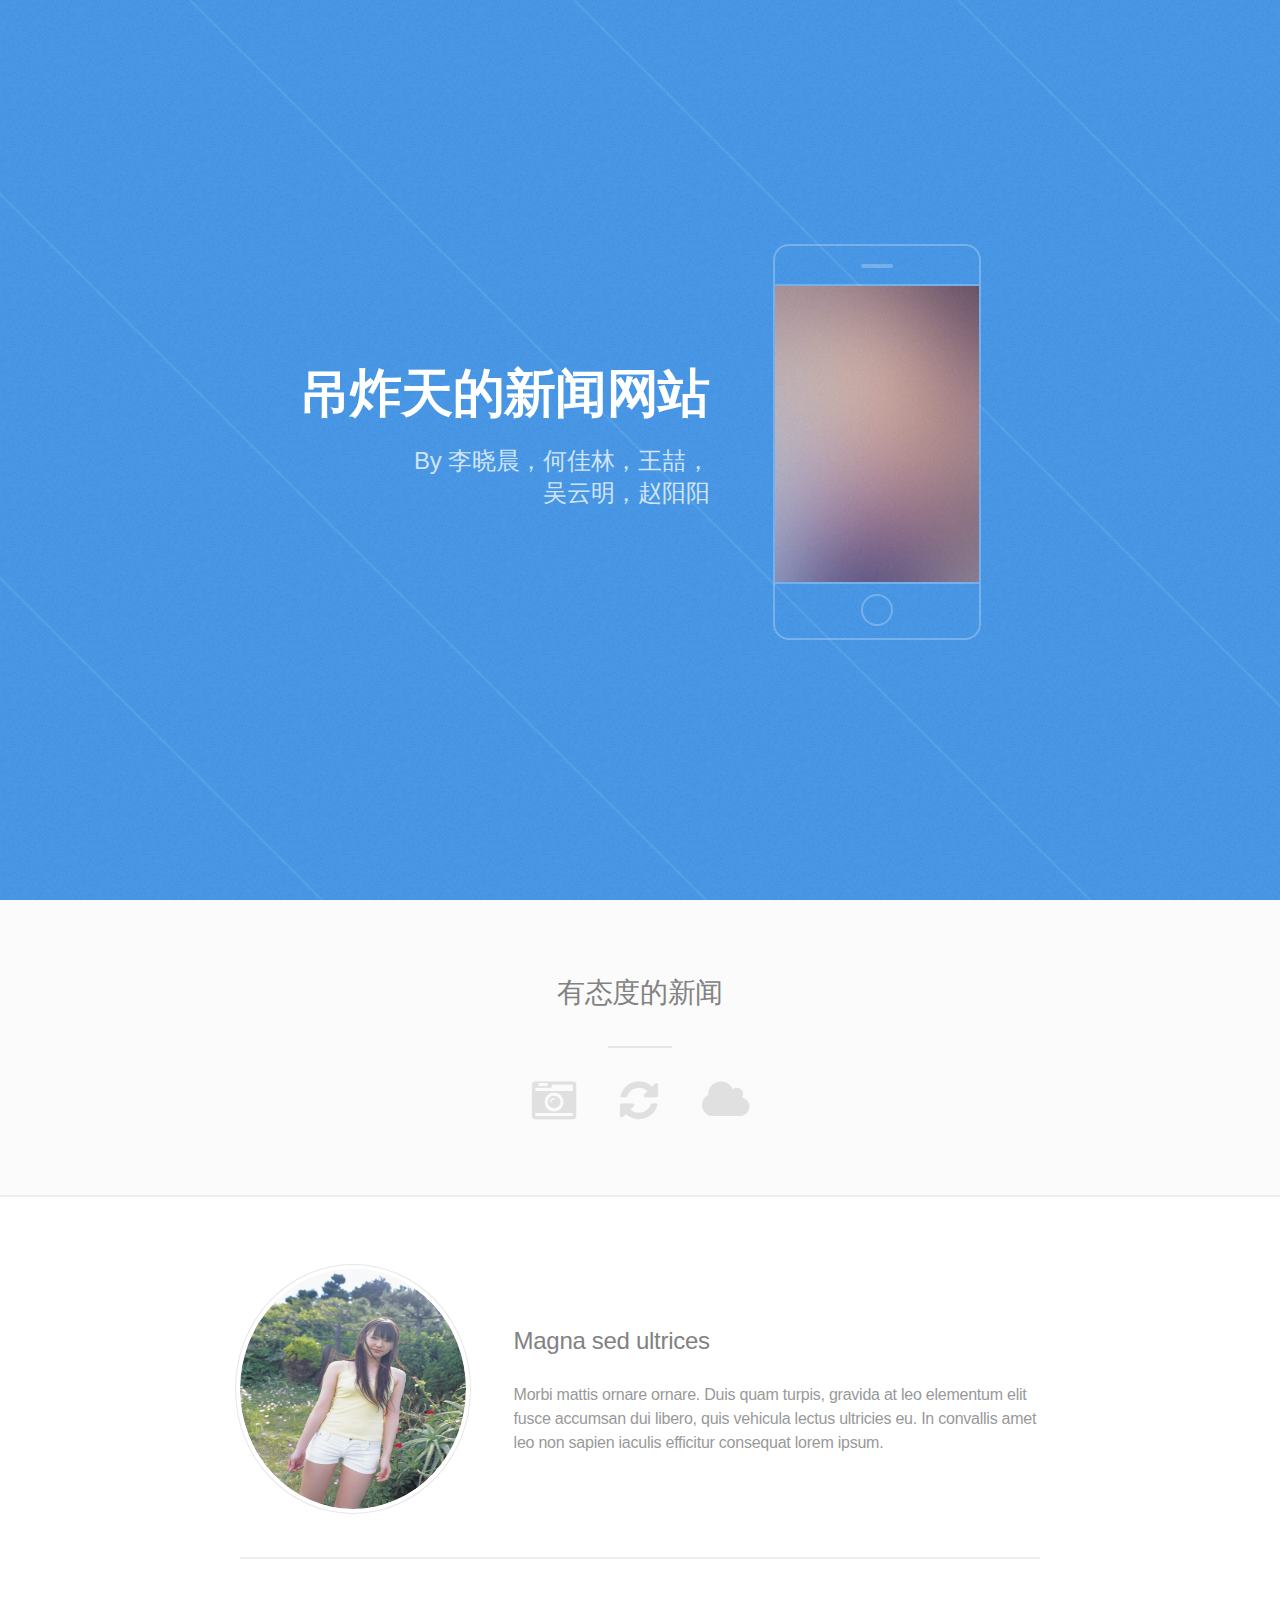
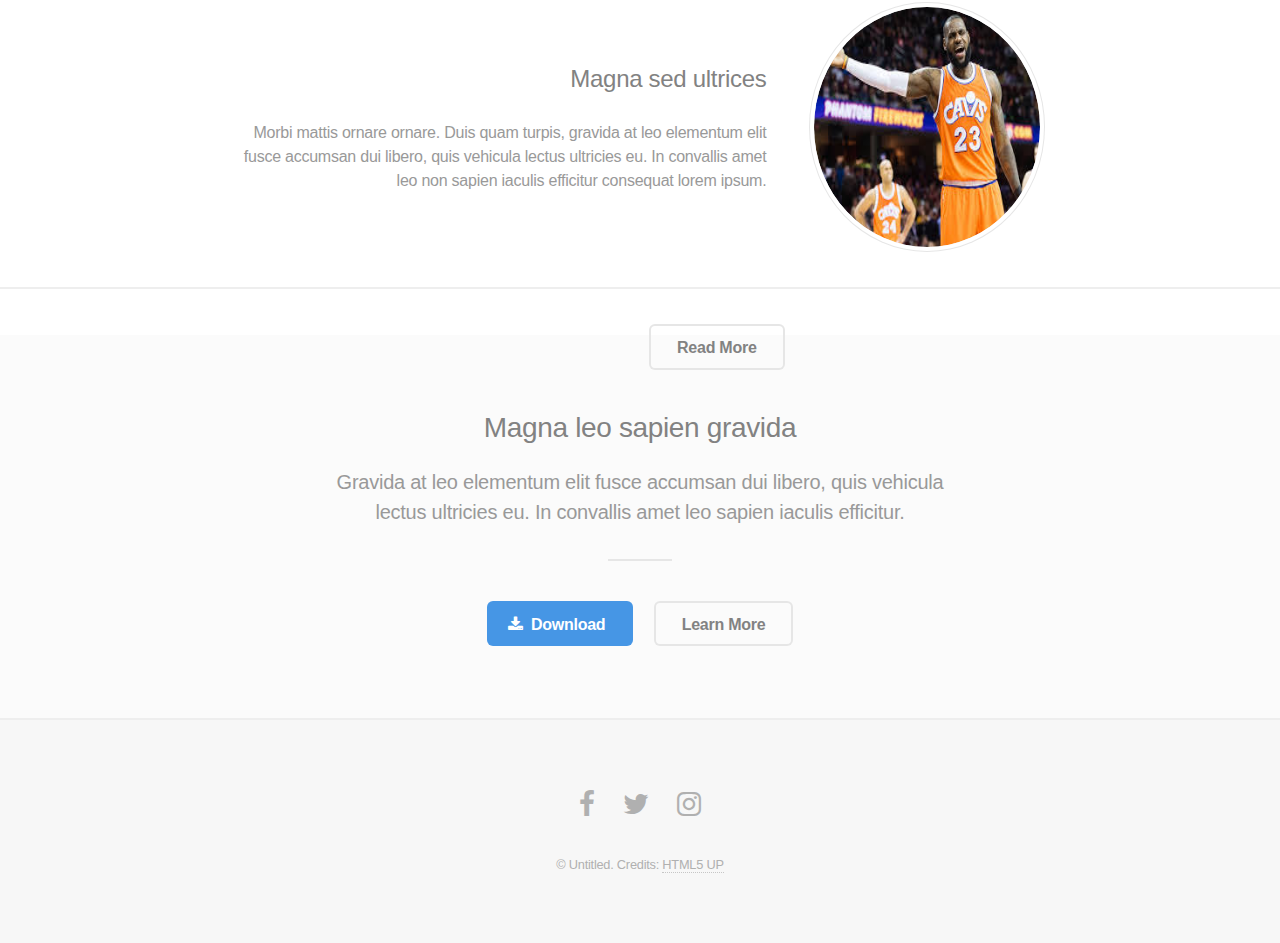
==== view/homePage/index.html @ 8184bf7d "'前端提交第二次'" ====
<!DOCTYPE HTML>
<!--
	Fractal by HTML5 UP
	html5up.net | @ajlkn
	Free for personal and commercial use under the CCA 3.0 license (html5up.net/license)
-->
<html>
	<head>
		<title>Fractal by HTML5 UP</title>
		<meta charset="utf-8" />
		<meta name="viewport" content="width=device-width, initial-scale=1" />
		<!--[if lte IE 8]><script src="assets/js/ie/html5shiv.js"></script><![endif]-->
		<link rel="stylesheet" href="assets/css/main.css" />
		<link rel="stylesheet" href="assets/css/newsMain.css">
		<!--[if lte IE 8]><link rel="stylesheet" href="assets/css/ie8.css" /><![endif]-->
		<!--[if lte IE 9]><link rel="stylesheet" href="assets/css/ie9.css" /><![endif]-->
	</head>
	<body id="top">

		<!-- Header -->
			<header id="header">
				<div class="content">
					<h1><a href="#">吊炸天的新闻网站</a></h1>
					<p>By 李晓晨，何佳林，王喆，<br />
					吴云明，赵阳阳</p>
				</div>
				<div class="image phone"><div class="inner"><img src="images/screen.jpg" alt="" /></div></div>
			</header>

		<!-- One -->
			<section id="one" class="wrapper style2 special">
				<header class="major">
					<h2>有态度的新闻</h2>
				</header>
				<ul class="icons major">
					<li><span class="icon fa-camera-retro"><span class="label">Shoot</span></span></li>
					<li><span class="icon fa-refresh"><span class="label">Process</span></span></li>
					<li><span class="icon fa-cloud"><span class="label">Upload</span></span></li>
				</ul>
			</section>

		<!-- Two -->
			<section id="two" class="wrapper">
				<div class="inner alt" id="news-content">
					<section class="spotlight">
						<div class="image"><img src="images/新垣结衣 (2).jpg" alt="" height="240" width="200"/></div>
						<div class="content">
							<h3><a href="">Magna sed ultrices</a></h3>
							<p>Morbi mattis ornare ornare. Duis quam turpis, gravida at leo elementum elit fusce accumsan dui libero, quis vehicula lectus ultricies eu. In convallis amet leo non sapien iaculis efficitur consequat lorem ipsum.</p>
						</div>
					</section>
					<section class="spotlight">
						<div class="image"><img src="images/pic01.jpg" alt=""  height="240" width="200"/></div>
						<div class="content">
							<h3><a href="">Magna sed ultrices</a></h3>
							<p>Morbi mattis ornare ornare. Duis quam turpis, gravida at leo elementum elit fusce accumsan dui libero, quis vehicula lectus ultricies eu. In convallis amet leo non sapien iaculis efficitur consequat lorem ipsum.</p>
						</div>
					</section>
				</div>

			</section>
			<li><a class="button" id="read-more">Read More</a></li>
		<!-- Three -->
			<section id="three" class="wrapper style2 special">
				<header class="major">
					<h2>Magna leo sapien gravida</h2>
					<p>Gravida at leo elementum elit fusce accumsan dui libero, quis vehicula<br />
					lectus ultricies eu. In convallis amet leo sapien iaculis efficitur.</p>
				</header>
				<ul class="actions">
					<li><a href="#" class="button special icon fa-download">Download</a></li>
					<li><a href="#" class="button">Learn More</a></li>
				</ul>
			</section>


		<!-- Footer -->
			<footer id="footer">
				<ul class="icons">
					<li><a href="#" class="icon fa-facebook"><span class="label">Facebook</span></a></li>
					<li><a href="#" class="icon fa-twitter"><span class="label">Twitter</span></a></li>
					<li><a href="#" class="icon fa-instagram"><span class="label">Instagram</span></a></li>
				</ul>
				<p class="copyright">&copy; Untitled. Credits: <a href="http://html5up.net">HTML5 UP</a></p>
			</footer>

		<!-- Scripts -->
			<script src="assets/js/jquery.min.js"></script>
			<script src="assets/js/jquery.scrolly.min.js"></script>
			<script src="assets/js/skel.min.js"></script>
			<script src="assets/js/util.js"></script>
			<!--[if lte IE 8]><script src="assets/js/ie/respond.min.js"></script><![endif]-->
			<script src="assets/js/main.js"></script>
			<script src="assets/js/newsMain.js"></script>
	</body>
</html>
---- view/homePage/assets/css/main.css ----
@import url(font-awesome.min.css);

/*
	Fractal by HTML5 UP
	html5up.net | @ajlkn
	Free for personal and commercial use under the CCA 3.0 license (html5up.net/license)
*/

/* Reset */

	html, body, div, span, applet, object, iframe, h1, h2, h3, h4, h5, h6, p, blockquote, pre, a, abbr, acronym, address, big, cite, code, del, dfn, em, img, ins, kbd, q, s, samp, small, strike, strong, sub, sup, tt, var, b, u, i, center, dl, dt, dd, ol, ul, li, fieldset, form, label, legend, table, caption, tbody, tfoot, thead, tr, th, td, article, aside, canvas, details, embed, figure, figcaption, footer, header, hgroup, menu, nav, output, ruby, section, summary, time, mark, audio, video {
		margin: 0;
		padding: 0;
		border: 0;
		font-size: 100%;
		font: inherit;
		vertical-align: baseline;
	}

	article, aside, details, figcaption, figure, footer, header, hgroup, menu, nav, section {
		display: block;
	}

	body {
		line-height: 1;
	}

	ol, ul {
		list-style: none;
	}

	blockquote, q {
		quotes: none;
	}

	blockquote:before, blockquote:after, q:before, q:after {
		content: '';
		content: none;
	}

	table {
		border-collapse: collapse;
		border-spacing: 0;
	}

	body {
		-webkit-text-size-adjust: none;
	}

/* Box Model */

	*, *:before, *:after {
		-moz-box-sizing: border-box;
		-webkit-box-sizing: border-box;
		box-sizing: border-box;
	}

/* Grid */

	.row {
		border-bottom: solid 1px transparent;
		-moz-box-sizing: border-box;
		-webkit-box-sizing: border-box;
		box-sizing: border-box;
	}

	.row > * {
		float: left;
		-moz-box-sizing: border-box;
		-webkit-box-sizing: border-box;
		box-sizing: border-box;
	}

	.row:after, .row:before {
		content: '';
		display: block;
		clear: both;
		height: 0;
	}

	.row.uniform > * > :first-child {
		margin-top: 0;
	}

	.row.uniform > * > :last-child {
		margin-bottom: 0;
	}

	.row.\30 \25 > * {
		padding: 0 0 0 0em;
	}

	.row.\30 \25 {
		margin: 0 0 -1px 0em;
	}

	.row.uniform.\30 \25 > * {
		padding: 0em 0 0 0em;
	}

	.row.uniform.\30 \25 {
		margin: 0em 0 -1px 0em;
	}

	.row > * {
		padding: 0 0 0 1.5em;
	}

	.row {
		margin: 0 0 -1px -1.5em;
	}

	.row.uniform > * {
		padding: 1.5em 0 0 1.5em;
	}

	.row.uniform {
		margin: -1.5em 0 -1px -1.5em;
	}

	.row.\32 00\25 > * {
		padding: 0 0 0 3em;
	}

	.row.\32 00\25 {
		margin: 0 0 -1px -3em;
	}

	.row.uniform.\32 00\25 > * {
		padding: 3em 0 0 3em;
	}

	.row.uniform.\32 00\25 {
		margin: -3em 0 -1px -3em;
	}

	.row.\31 50\25 > * {
		padding: 0 0 0 2.25em;
	}

	.row.\31 50\25 {
		margin: 0 0 -1px -2.25em;
	}

	.row.uniform.\31 50\25 > * {
		padding: 2.25em 0 0 2.25em;
	}

	.row.uniform.\31 50\25 {
		margin: -2.25em 0 -1px -2.25em;
	}

	.row.\35 0\25 > * {
		padding: 0 0 0 0.75em;
	}

	.row.\35 0\25 {
		margin: 0 0 -1px -0.75em;
	}

	.row.uniform.\35 0\25 > * {
		padding: 0.75em 0 0 0.75em;
	}

	.row.uniform.\35 0\25 {
		margin: -0.75em 0 -1px -0.75em;
	}

	.row.\32 5\25 > * {
		padding: 0 0 0 0.375em;
	}

	.row.\32 5\25 {
		margin: 0 0 -1px -0.375em;
	}

	.row.uniform.\32 5\25 > * {
		padding: 0.375em 0 0 0.375em;
	}

	.row.uniform.\32 5\25 {
		margin: -0.375em 0 -1px -0.375em;
	}

	.\31 2u, .\31 2u\24 {
		width: 100%;
		clear: none;
		margin-left: 0;
	}

	.\31 1u, .\31 1u\24 {
		width: 91.6666666667%;
		clear: none;
		margin-left: 0;
	}

	.\31 0u, .\31 0u\24 {
		width: 83.3333333333%;
		clear: none;
		margin-left: 0;
	}

	.\39 u, .\39 u\24 {
		width: 75%;
		clear: none;
		margin-left: 0;
	}

	.\38 u, .\38 u\24 {
		width: 66.6666666667%;
		clear: none;
		margin-left: 0;
	}

	.\37 u, .\37 u\24 {
		width: 58.3333333333%;
		clear: none;
		margin-left: 0;
	}

	.\36 u, .\36 u\24 {
		width: 50%;
		clear: none;
		margin-left: 0;
	}

	.\35 u, .\35 u\24 {
		width: 41.6666666667%;
		clear: none;
		margin-left: 0;
	}

	.\34 u, .\34 u\24 {
		width: 33.3333333333%;
		clear: none;
		margin-left: 0;
	}

	.\33 u, .\33 u\24 {
		width: 25%;
		clear: none;
		margin-left: 0;
	}

	.\32 u, .\32 u\24 {
		width: 16.6666666667%;
		clear: none;
		margin-left: 0;
	}

	.\31 u, .\31 u\24 {
		width: 8.3333333333%;
		clear: none;
		margin-left: 0;
	}

	.\31 2u\24 + *,
	.\31 1u\24 + *,
	.\31 0u\24 + *,
	.\39 u\24 + *,
	.\38 u\24 + *,
	.\37 u\24 + *,
	.\36 u\24 + *,
	.\35 u\24 + *,
	.\34 u\24 + *,
	.\33 u\24 + *,
	.\32 u\24 + *,
	.\31 u\24 + * {
		clear: left;
	}

	.\-11u {
		margin-left: 91.66667%;
	}

	.\-10u {
		margin-left: 83.33333%;
	}

	.\-9u {
		margin-left: 75%;
	}

	.\-8u {
		margin-left: 66.66667%;
	}

	.\-7u {
		margin-left: 58.33333%;
	}

	.\-6u {
		margin-left: 50%;
	}

	.\-5u {
		margin-left: 41.66667%;
	}

	.\-4u {
		margin-left: 33.33333%;
	}

	.\-3u {
		margin-left: 25%;
	}

	.\-2u {
		margin-left: 16.66667%;
	}

	.\-1u {
		margin-left: 8.33333%;
	}

	@media screen and (max-width: 1680px) {

		.row > * {
			padding: 0 0 0 1.5em;
		}

		.row {
			margin: 0 0 -1px -1.5em;
		}

		.row.uniform > * {
			padding: 1.5em 0 0 1.5em;
		}

		.row.uniform {
			margin: -1.5em 0 -1px -1.5em;
		}

		.row.\32 00\25 > * {
			padding: 0 0 0 3em;
		}

		.row.\32 00\25 {
			margin: 0 0 -1px -3em;
		}

		.row.uniform.\32 00\25 > * {
			padding: 3em 0 0 3em;
		}

		.row.uniform.\32 00\25 {
			margin: -3em 0 -1px -3em;
		}

		.row.\31 50\25 > * {
			padding: 0 0 0 2.25em;
		}

		.row.\31 50\25 {
			margin: 0 0 -1px -2.25em;
		}

		.row.uniform.\31 50\25 > * {
			padding: 2.25em 0 0 2.25em;
		}

		.row.uniform.\31 50\25 {
			margin: -2.25em 0 -1px -2.25em;
		}

		.row.\35 0\25 > * {
			padding: 0 0 0 0.75em;
		}

		.row.\35 0\25 {
			margin: 0 0 -1px -0.75em;
		}

		.row.uniform.\35 0\25 > * {
			padding: 0.75em 0 0 0.75em;
		}

		.row.uniform.\35 0\25 {
			margin: -0.75em 0 -1px -0.75em;
		}

		.row.\32 5\25 > * {
			padding: 0 0 0 0.375em;
		}

		.row.\32 5\25 {
			margin: 0 0 -1px -0.375em;
		}

		.row.uniform.\32 5\25 > * {
			padding: 0.375em 0 0 0.375em;
		}

		.row.uniform.\32 5\25 {
			margin: -0.375em 0 -1px -0.375em;
		}

		.\31 2u\28xlarge\29, .\31 2u\24\28xlarge\29 {
			width: 100%;
			clear: none;
			margin-left: 0;
		}

		.\31 1u\28xlarge\29, .\31 1u\24\28xlarge\29 {
			width: 91.6666666667%;
			clear: none;
			margin-left: 0;
		}

		.\31 0u\28xlarge\29, .\31 0u\24\28xlarge\29 {
			width: 83.3333333333%;
			clear: none;
			margin-left: 0;
		}

		.\39 u\28xlarge\29, .\39 u\24\28xlarge\29 {
			width: 75%;
			clear: none;
			margin-left: 0;
		}

		.\38 u\28xlarge\29, .\38 u\24\28xlarge\29 {
			width: 66.6666666667%;
			clear: none;
			margin-left: 0;
		}

		.\37 u\28xlarge\29, .\37 u\24\28xlarge\29 {
			width: 58.3333333333%;
			clear: none;
			margin-left: 0;
		}

		.\36 u\28xlarge\29, .\36 u\24\28xlarge\29 {
			width: 50%;
			clear: none;
			margin-left: 0;
		}

		.\35 u\28xlarge\29, .\35 u\24\28xlarge\29 {
			width: 41.6666666667%;
			clear: none;
			margin-left: 0;
		}

		.\34 u\28xlarge\29, .\34 u\24\28xlarge\29 {
			width: 33.3333333333%;
			clear: none;
			margin-left: 0;
		}

		.\33 u\28xlarge\29, .\33 u\24\28xlarge\29 {
			width: 25%;
			clear: none;
			margin-left: 0;
		}

		.\32 u\28xlarge\29, .\32 u\24\28xlarge\29 {
			width: 16.6666666667%;
			clear: none;
			margin-left: 0;
		}

		.\31 u\28xlarge\29, .\31 u\24\28xlarge\29 {
			width: 8.3333333333%;
			clear: none;
			margin-left: 0;
		}

		.\31 2u\24\28xlarge\29 + *,
		.\31 1u\24\28xlarge\29 + *,
		.\31 0u\24\28xlarge\29 + *,
		.\39 u\24\28xlarge\29 + *,
		.\38 u\24\28xlarge\29 + *,
		.\37 u\24\28xlarge\29 + *,
		.\36 u\24\28xlarge\29 + *,
		.\35 u\24\28xlarge\29 + *,
		.\34 u\24\28xlarge\29 + *,
		.\33 u\24\28xlarge\29 + *,
		.\32 u\24\28xlarge\29 + *,
		.\31 u\24\28xlarge\29 + * {
			clear: left;
		}

		.\-11u\28xlarge\29 {
			margin-left: 91.66667%;
		}

		.\-10u\28xlarge\29 {
			margin-left: 83.33333%;
		}

		.\-9u\28xlarge\29 {
			margin-left: 75%;
		}

		.\-8u\28xlarge\29 {
			margin-left: 66.66667%;
		}

		.\-7u\28xlarge\29 {
			margin-left: 58.33333%;
		}

		.\-6u\28xlarge\29 {
			margin-left: 50%;
		}

		.\-5u\28xlarge\29 {
			margin-left: 41.66667%;
		}

		.\-4u\28xlarge\29 {
			margin-left: 33.33333%;
		}

		.\-3u\28xlarge\29 {
			margin-left: 25%;
		}

		.\-2u\28xlarge\29 {
			margin-left: 16.66667%;
		}

		.\-1u\28xlarge\29 {
			margin-left: 8.33333%;
		}

	}

	@media screen and (max-width: 1280px) {

		.row > * {
			padding: 0 0 0 1.5em;
		}

		.row {
			margin: 0 0 -1px -1.5em;
		}

		.row.uniform > * {
			padding: 1.5em 0 0 1.5em;
		}

		.row.uniform {
			margin: -1.5em 0 -1px -1.5em;
		}

		.row.\32 00\25 > * {
			padding: 0 0 0 3em;
		}

		.row.\32 00\25 {
			margin: 0 0 -1px -3em;
		}

		.row.uniform.\32 00\25 > * {
			padding: 3em 0 0 3em;
		}

		.row.uniform.\32 00\25 {
			margin: -3em 0 -1px -3em;
		}

		.row.\31 50\25 > * {
			padding: 0 0 0 2.25em;
		}

		.row.\31 50\25 {
			margin: 0 0 -1px -2.25em;
		}

		.row.uniform.\31 50\25 > * {
			padding: 2.25em 0 0 2.25em;
		}

		.row.uniform.\31 50\25 {
			margin: -2.25em 0 -1px -2.25em;
		}

		.row.\35 0\25 > * {
			padding: 0 0 0 0.75em;
		}

		.row.\35 0\25 {
			margin: 0 0 -1px -0.75em;
		}

		.row.uniform.\35 0\25 > * {
			padding: 0.75em 0 0 0.75em;
		}

		.row.uniform.\35 0\25 {
			margin: -0.75em 0 -1px -0.75em;
		}

		.row.\32 5\25 > * {
			padding: 0 0 0 0.375em;
		}

		.row.\32 5\25 {
			margin: 0 0 -1px -0.375em;
		}

		.row.uniform.\32 5\25 > * {
			padding: 0.375em 0 0 0.375em;
		}

		.row.uniform.\32 5\25 {
			margin: -0.375em 0 -1px -0.375em;
		}

		.\31 2u\28large\29, .\31 2u\24\28large\29 {
			width: 100%;
			clear: none;
			margin-left: 0;
		}

		.\31 1u\28large\29, .\31 1u\24\28large\29 {
			width: 91.6666666667%;
			clear: none;
			margin-left: 0;
		}

		.\31 0u\28large\29, .\31 0u\24\28large\29 {
			width: 83.3333333333%;
			clear: none;
			margin-left: 0;
		}

		.\39 u\28large\29, .\39 u\24\28large\29 {
			width: 75%;
			clear: none;
			margin-left: 0;
		}

		.\38 u\28large\29, .\38 u\24\28large\29 {
			width: 66.6666666667%;
			clear: none;
			margin-left: 0;
		}

		.\37 u\28large\29, .\37 u\24\28large\29 {
			width: 58.3333333333%;
			clear: none;
			margin-left: 0;
		}

		.\36 u\28large\29, .\36 u\24\28large\29 {
			width: 50%;
			clear: none;
			margin-left: 0;
		}

		.\35 u\28large\29, .\35 u\24\28large\29 {
			width: 41.6666666667%;
			clear: none;
			margin-left: 0;
		}

		.\34 u\28large\29, .\34 u\24\28large\29 {
			width: 33.3333333333%;
			clear: none;
			margin-left: 0;
		}

		.\33 u\28large\29, .\33 u\24\28large\29 {
			width: 25%;
			clear: none;
			margin-left: 0;
		}

		.\32 u\28large\29, .\32 u\24\28large\29 {
			width: 16.6666666667%;
			clear: none;
			margin-left: 0;
		}

		.\31 u\28large\29, .\31 u\24\28large\29 {
			width: 8.3333333333%;
			clear: none;
			margin-left: 0;
		}

		.\31 2u\24\28large\29 + *,
		.\31 1u\24\28large\29 + *,
		.\31 0u\24\28large\29 + *,
		.\39 u\24\28large\29 + *,
		.\38 u\24\28large\29 + *,
		.\37 u\24\28large\29 + *,
		.\36 u\24\28large\29 + *,
		.\35 u\24\28large\29 + *,
		.\34 u\24\28large\29 + *,
		.\33 u\24\28large\29 + *,
		.\32 u\24\28large\29 + *,
		.\31 u\24\28large\29 + * {
			clear: left;
		}

		.\-11u\28large\29 {
			margin-left: 91.66667%;
		}

		.\-10u\28large\29 {
			margin-left: 83.33333%;
		}

		.\-9u\28large\29 {
			margin-left: 75%;
		}

		.\-8u\28large\29 {
			margin-left: 66.66667%;
		}

		.\-7u\28large\29 {
			margin-left: 58.33333%;
		}

		.\-6u\28large\29 {
			margin-left: 50%;
		}

		.\-5u\28large\29 {
			margin-left: 41.66667%;
		}

		.\-4u\28large\29 {
			margin-left: 33.33333%;
		}

		.\-3u\28large\29 {
			margin-left: 25%;
		}

		.\-2u\28large\29 {
			margin-left: 16.66667%;
		}

		.\-1u\28large\29 {
			margin-left: 8.33333%;
		}

	}

	@media screen and (max-width: 980px) {

		.row > * {
			padding: 0 0 0 1.5em;
		}

		.row {
			margin: 0 0 -1px -1.5em;
		}

		.row.uniform > * {
			padding: 1.5em 0 0 1.5em;
		}

		.row.uniform {
			margin: -1.5em 0 -1px -1.5em;
		}

		.row.\32 00\25 > * {
			padding: 0 0 0 3em;
		}

		.row.\32 00\25 {
			margin: 0 0 -1px -3em;
		}

		.row.uniform.\32 00\25 > * {
			padding: 3em 0 0 3em;
		}

		.row.uniform.\32 00\25 {
			margin: -3em 0 -1px -3em;
		}

		.row.\31 50\25 > * {
			padding: 0 0 0 2.25em;
		}

		.row.\31 50\25 {
			margin: 0 0 -1px -2.25em;
		}

		.row.uniform.\31 50\25 > * {
			padding: 2.25em 0 0 2.25em;
		}

		.row.uniform.\31 50\25 {
			margin: -2.25em 0 -1px -2.25em;
		}

		.row.\35 0\25 > * {
			padding: 0 0 0 0.75em;
		}

		.row.\35 0\25 {
			margin: 0 0 -1px -0.75em;
		}

		.row.uniform.\35 0\25 > * {
			padding: 0.75em 0 0 0.75em;
		}

		.row.uniform.\35 0\25 {
			margin: -0.75em 0 -1px -0.75em;
		}

		.row.\32 5\25 > * {
			padding: 0 0 0 0.375em;
		}

		.row.\32 5\25 {
			margin: 0 0 -1px -0.375em;
		}

		.row.uniform.\32 5\25 > * {
			padding: 0.375em 0 0 0.375em;
		}

		.row.uniform.\32 5\25 {
			margin: -0.375em 0 -1px -0.375em;
		}

		.\31 2u\28medium\29, .\31 2u\24\28medium\29 {
			width: 100%;
			clear: none;
			margin-left: 0;
		}

		.\31 1u\28medium\29, .\31 1u\24\28medium\29 {
			width: 91.6666666667%;
			clear: none;
			margin-left: 0;
		}

		.\31 0u\28medium\29, .\31 0u\24\28medium\29 {
			width: 83.3333333333%;
			clear: none;
			margin-left: 0;
		}

		.\39 u\28medium\29, .\39 u\24\28medium\29 {
			width: 75%;
			clear: none;
			margin-left: 0;
		}

		.\38 u\28medium\29, .\38 u\24\28medium\29 {
			width: 66.6666666667%;
			clear: none;
			margin-left: 0;
		}

		.\37 u\28medium\29, .\37 u\24\28medium\29 {
			width: 58.3333333333%;
			clear: none;
			margin-left: 0;
		}

		.\36 u\28medium\29, .\36 u\24\28medium\29 {
			width: 50%;
			clear: none;
			margin-left: 0;
		}

		.\35 u\28medium\29, .\35 u\24\28medium\29 {
			width: 41.6666666667%;
			clear: none;
			margin-left: 0;
		}

		.\34 u\28medium\29, .\34 u\24\28medium\29 {
			width: 33.3333333333%;
			clear: none;
			margin-left: 0;
		}

		.\33 u\28medium\29, .\33 u\24\28medium\29 {
			width: 25%;
			clear: none;
			margin-left: 0;
		}

		.\32 u\28medium\29, .\32 u\24\28medium\29 {
			width: 16.6666666667%;
			clear: none;
			margin-left: 0;
		}

		.\31 u\28medium\29, .\31 u\24\28medium\29 {
			width: 8.3333333333%;
			clear: none;
			margin-left: 0;
		}

		.\31 2u\24\28medium\29 + *,
		.\31 1u\24\28medium\29 + *,
		.\31 0u\24\28medium\29 + *,
		.\39 u\24\28medium\29 + *,
		.\38 u\24\28medium\29 + *,
		.\37 u\24\28medium\29 + *,
		.\36 u\24\28medium\29 + *,
		.\35 u\24\28medium\29 + *,
		.\34 u\24\28medium\29 + *,
		.\33 u\24\28medium\29 + *,
		.\32 u\24\28medium\29 + *,
		.\31 u\24\28medium\29 + * {
			clear: left;
		}

		.\-11u\28medium\29 {
			margin-left: 91.66667%;
		}

		.\-10u\28medium\29 {
			margin-left: 83.33333%;
		}

		.\-9u\28medium\29 {
			margin-left: 75%;
		}

		.\-8u\28medium\29 {
			margin-left: 66.66667%;
		}

		.\-7u\28medium\29 {
			margin-left: 58.33333%;
		}

		.\-6u\28medium\29 {
			margin-left: 50%;
		}

		.\-5u\28medium\29 {
			margin-left: 41.66667%;
		}

		.\-4u\28medium\29 {
			margin-left: 33.33333%;
		}

		.\-3u\28medium\29 {
			margin-left: 25%;
		}

		.\-2u\28medium\29 {
			margin-left: 16.66667%;
		}

		.\-1u\28medium\29 {
			margin-left: 8.33333%;
		}

	}

	@media screen and (max-width: 736px) {

		.row > * {
			padding: 0 0 0 1.5em;
		}

		.row {
			margin: 0 0 -1px -1.5em;
		}

		.row.uniform > * {
			padding: 1.5em 0 0 1.5em;
		}

		.row.uniform {
			margin: -1.5em 0 -1px -1.5em;
		}

		.row.\32 00\25 > * {
			padding: 0 0 0 3em;
		}

		.row.\32 00\25 {
			margin: 0 0 -1px -3em;
		}

		.row.uniform.\32 00\25 > * {
			padding: 3em 0 0 3em;
		}

		.row.uniform.\32 00\25 {
			margin: -3em 0 -1px -3em;
		}

		.row.\31 50\25 > * {
			padding: 0 0 0 2.25em;
		}

		.row.\31 50\25 {
			margin: 0 0 -1px -2.25em;
		}

		.row.uniform.\31 50\25 > * {
			padding: 2.25em 0 0 2.25em;
		}

		.row.uniform.\31 50\25 {
			margin: -2.25em 0 -1px -2.25em;
		}

		.row.\35 0\25 > * {
			padding: 0 0 0 0.75em;
		}

		.row.\35 0\25 {
			margin: 0 0 -1px -0.75em;
		}

		.row.uniform.\35 0\25 > * {
			padding: 0.75em 0 0 0.75em;
		}

		.row.uniform.\35 0\25 {
			margin: -0.75em 0 -1px -0.75em;
		}

		.row.\32 5\25 > * {
			padding: 0 0 0 0.375em;
		}

		.row.\32 5\25 {
			margin: 0 0 -1px -0.375em;
		}

		.row.uniform.\32 5\25 > * {
			padding: 0.375em 0 0 0.375em;
		}

		.row.uniform.\32 5\25 {
			margin: -0.375em 0 -1px -0.375em;
		}

		.\31 2u\28small\29, .\31 2u\24\28small\29 {
			width: 100%;
			clear: none;
			margin-left: 0;
		}

		.\31 1u\28small\29, .\31 1u\24\28small\29 {
			width: 91.6666666667%;
			clear: none;
			margin-left: 0;
		}

		.\31 0u\28small\29, .\31 0u\24\28small\29 {
			width: 83.3333333333%;
			clear: none;
			margin-left: 0;
		}

		.\39 u\28small\29, .\39 u\24\28small\29 {
			width: 75%;
			clear: none;
			margin-left: 0;
		}

		.\38 u\28small\29, .\38 u\24\28small\29 {
			width: 66.6666666667%;
			clear: none;
			margin-left: 0;
		}

		.\37 u\28small\29, .\37 u\24\28small\29 {
			width: 58.3333333333%;
			clear: none;
			margin-left: 0;
		}

		.\36 u\28small\29, .\36 u\24\28small\29 {
			width: 50%;
			clear: none;
			margin-left: 0;
		}

		.\35 u\28small\29, .\35 u\24\28small\29 {
			width: 41.6666666667%;
			clear: none;
			margin-left: 0;
		}

		.\34 u\28small\29, .\34 u\24\28small\29 {
			width: 33.3333333333%;
			clear: none;
			margin-left: 0;
		}

		.\33 u\28small\29, .\33 u\24\28small\29 {
			width: 25%;
			clear: none;
			margin-left: 0;
		}

		.\32 u\28small\29, .\32 u\24\28small\29 {
			width: 16.6666666667%;
			clear: none;
			margin-left: 0;
		}

		.\31 u\28small\29, .\31 u\24\28small\29 {
			width: 8.3333333333%;
			clear: none;
			margin-left: 0;
		}

		.\31 2u\24\28small\29 + *,
		.\31 1u\24\28small\29 + *,
		.\31 0u\24\28small\29 + *,
		.\39 u\24\28small\29 + *,
		.\38 u\24\28small\29 + *,
		.\37 u\24\28small\29 + *,
		.\36 u\24\28small\29 + *,
		.\35 u\24\28small\29 + *,
		.\34 u\24\28small\29 + *,
		.\33 u\24\28small\29 + *,
		.\32 u\24\28small\29 + *,
		.\31 u\24\28small\29 + * {
			clear: left;
		}

		.\-11u\28small\29 {
			margin-left: 91.66667%;
		}

		.\-10u\28small\29 {
			margin-left: 83.33333%;
		}

		.\-9u\28small\29 {
			margin-left: 75%;
		}

		.\-8u\28small\29 {
			margin-left: 66.66667%;
		}

		.\-7u\28small\29 {
			margin-left: 58.33333%;
		}

		.\-6u\28small\29 {
			margin-left: 50%;
		}

		.\-5u\28small\29 {
			margin-left: 41.66667%;
		}

		.\-4u\28small\29 {
			margin-left: 33.33333%;
		}

		.\-3u\28small\29 {
			margin-left: 25%;
		}

		.\-2u\28small\29 {
			margin-left: 16.66667%;
		}

		.\-1u\28small\29 {
			margin-left: 8.33333%;
		}

	}

	@media screen and (max-width: 480px) {

		.row > * {
			padding: 0 0 0 1.5em;
		}

		.row {
			margin: 0 0 -1px -1.5em;
		}

		.row.uniform > * {
			padding: 1.5em 0 0 1.5em;
		}

		.row.uniform {
			margin: -1.5em 0 -1px -1.5em;
		}

		.row.\32 00\25 > * {
			padding: 0 0 0 3em;
		}

		.row.\32 00\25 {
			margin: 0 0 -1px -3em;
		}

		.row.uniform.\32 00\25 > * {
			padding: 3em 0 0 3em;
		}

		.row.uniform.\32 00\25 {
			margin: -3em 0 -1px -3em;
		}

		.row.\31 50\25 > * {
			padding: 0 0 0 2.25em;
		}

		.row.\31 50\25 {
			margin: 0 0 -1px -2.25em;
		}

		.row.uniform.\31 50\25 > * {
			padding: 2.25em 0 0 2.25em;
		}

		.row.uniform.\31 50\25 {
			margin: -2.25em 0 -1px -2.25em;
		}

		.row.\35 0\25 > * {
			padding: 0 0 0 0.75em;
		}

		.row.\35 0\25 {
			margin: 0 0 -1px -0.75em;
		}

		.row.uniform.\35 0\25 > * {
			padding: 0.75em 0 0 0.75em;
		}

		.row.uniform.\35 0\25 {
			margin: -0.75em 0 -1px -0.75em;
		}

		.row.\32 5\25 > * {
			padding: 0 0 0 0.375em;
		}

		.row.\32 5\25 {
			margin: 0 0 -1px -0.375em;
		}

		.row.uniform.\32 5\25 > * {
			padding: 0.375em 0 0 0.375em;
		}

		.row.uniform.\32 5\25 {
			margin: -0.375em 0 -1px -0.375em;
		}

		.\31 2u\28xsmall\29, .\31 2u\24\28xsmall\29 {
			width: 100%;
			clear: none;
			margin-left: 0;
		}

		.\31 1u\28xsmall\29, .\31 1u\24\28xsmall\29 {
			width: 91.6666666667%;
			clear: none;
			margin-left: 0;
		}

		.\31 0u\28xsmall\29, .\31 0u\24\28xsmall\29 {
			width: 83.3333333333%;
			clear: none;
			margin-left: 0;
		}

		.\39 u\28xsmall\29, .\39 u\24\28xsmall\29 {
			width: 75%;
			clear: none;
			margin-left: 0;
		}

		.\38 u\28xsmall\29, .\38 u\24\28xsmall\29 {
			width: 66.6666666667%;
			clear: none;
			margin-left: 0;
		}

		.\37 u\28xsmall\29, .\37 u\24\28xsmall\29 {
			width: 58.3333333333%;
			clear: none;
			margin-left: 0;
		}

		.\36 u\28xsmall\29, .\36 u\24\28xsmall\29 {
			width: 50%;
			clear: none;
			margin-left: 0;
		}

		.\35 u\28xsmall\29, .\35 u\24\28xsmall\29 {
			width: 41.6666666667%;
			clear: none;
			margin-left: 0;
		}

		.\34 u\28xsmall\29, .\34 u\24\28xsmall\29 {
			width: 33.3333333333%;
			clear: none;
			margin-left: 0;
		}

		.\33 u\28xsmall\29, .\33 u\24\28xsmall\29 {
			width: 25%;
			clear: none;
			margin-left: 0;
		}

		.\32 u\28xsmall\29, .\32 u\24\28xsmall\29 {
			width: 16.6666666667%;
			clear: none;
			margin-left: 0;
		}

		.\31 u\28xsmall\29, .\31 u\24\28xsmall\29 {
			width: 8.3333333333%;
			clear: none;
			margin-left: 0;
		}

		.\31 2u\24\28xsmall\29 + *,
		.\31 1u\24\28xsmall\29 + *,
		.\31 0u\24\28xsmall\29 + *,
		.\39 u\24\28xsmall\29 + *,
		.\38 u\24\28xsmall\29 + *,
		.\37 u\24\28xsmall\29 + *,
		.\36 u\24\28xsmall\29 + *,
		.\35 u\24\28xsmall\29 + *,
		.\34 u\24\28xsmall\29 + *,
		.\33 u\24\28xsmall\29 + *,
		.\32 u\24\28xsmall\29 + *,
		.\31 u\24\28xsmall\29 + * {
			clear: left;
		}

		.\-11u\28xsmall\29 {
			margin-left: 91.66667%;
		}

		.\-10u\28xsmall\29 {
			margin-left: 83.33333%;
		}

		.\-9u\28xsmall\29 {
			margin-left: 75%;
		}

		.\-8u\28xsmall\29 {
			margin-left: 66.66667%;
		}

		.\-7u\28xsmall\29 {
			margin-left: 58.33333%;
		}

		.\-6u\28xsmall\29 {
			margin-left: 50%;
		}

		.\-5u\28xsmall\29 {
			margin-left: 41.66667%;
		}

		.\-4u\28xsmall\29 {
			margin-left: 33.33333%;
		}

		.\-3u\28xsmall\29 {
			margin-left: 25%;
		}

		.\-2u\28xsmall\29 {
			margin-left: 16.66667%;
		}

		.\-1u\28xsmall\29 {
			margin-left: 8.33333%;
		}

	}

	@media screen and (max-width: 360px) {

		.row > * {
			padding: 0 0 0 1.5em;
		}

		.row {
			margin: 0 0 -1px -1.5em;
		}

		.row.uniform > * {
			padding: 1.5em 0 0 1.5em;
		}

		.row.uniform {
			margin: -1.5em 0 -1px -1.5em;
		}

		.row.\32 00\25 > * {
			padding: 0 0 0 3em;
		}

		.row.\32 00\25 {
			margin: 0 0 -1px -3em;
		}

		.row.uniform.\32 00\25 > * {
			padding: 3em 0 0 3em;
		}

		.row.uniform.\32 00\25 {
			margin: -3em 0 -1px -3em;
		}

		.row.\31 50\25 > * {
			padding: 0 0 0 2.25em;
		}

		.row.\31 50\25 {
			margin: 0 0 -1px -2.25em;
		}

		.row.uniform.\31 50\25 > * {
			padding: 2.25em 0 0 2.25em;
		}

		.row.uniform.\31 50\25 {
			margin: -2.25em 0 -1px -2.25em;
		}

		.row.\35 0\25 > * {
			padding: 0 0 0 0.75em;
		}

		.row.\35 0\25 {
			margin: 0 0 -1px -0.75em;
		}

		.row.uniform.\35 0\25 > * {
			padding: 0.75em 0 0 0.75em;
		}

		.row.uniform.\35 0\25 {
			margin: -0.75em 0 -1px -0.75em;
		}

		.row.\32 5\25 > * {
			padding: 0 0 0 0.375em;
		}

		.row.\32 5\25 {
			margin: 0 0 -1px -0.375em;
		}

		.row.uniform.\32 5\25 > * {
			padding: 0.375em 0 0 0.375em;
		}

		.row.uniform.\32 5\25 {
			margin: -0.375em 0 -1px -0.375em;
		}

		.\31 2u\28xxsmall\29, .\31 2u\24\28xxsmall\29 {
			width: 100%;
			clear: none;
			margin-left: 0;
		}

		.\31 1u\28xxsmall\29, .\31 1u\24\28xxsmall\29 {
			width: 91.6666666667%;
			clear: none;
			margin-left: 0;
		}

		.\31 0u\28xxsmall\29, .\31 0u\24\28xxsmall\29 {
			width: 83.3333333333%;
			clear: none;
			margin-left: 0;
		}

		.\39 u\28xxsmall\29, .\39 u\24\28xxsmall\29 {
			width: 75%;
			clear: none;
			margin-left: 0;
		}

		.\38 u\28xxsmall\29, .\38 u\24\28xxsmall\29 {
			width: 66.6666666667%;
			clear: none;
			margin-left: 0;
		}

		.\37 u\28xxsmall\29, .\37 u\24\28xxsmall\29 {
			width: 58.3333333333%;
			clear: none;
			margin-left: 0;
		}

		.\36 u\28xxsmall\29, .\36 u\24\28xxsmall\29 {
			width: 50%;
			clear: none;
			margin-left: 0;
		}

		.\35 u\28xxsmall\29, .\35 u\24\28xxsmall\29 {
			width: 41.6666666667%;
			clear: none;
			margin-left: 0;
		}

		.\34 u\28xxsmall\29, .\34 u\24\28xxsmall\29 {
			width: 33.3333333333%;
			clear: none;
			margin-left: 0;
		}

		.\33 u\28xxsmall\29, .\33 u\24\28xxsmall\29 {
			width: 25%;
			clear: none;
			margin-left: 0;
		}

		.\32 u\28xxsmall\29, .\32 u\24\28xxsmall\29 {
			width: 16.6666666667%;
			clear: none;
			margin-left: 0;
		}

		.\31 u\28xxsmall\29, .\31 u\24\28xxsmall\29 {
			width: 8.3333333333%;
			clear: none;
			margin-left: 0;
		}

		.\31 2u\24\28xxsmall\29 + *,
		.\31 1u\24\28xxsmall\29 + *,
		.\31 0u\24\28xxsmall\29 + *,
		.\39 u\24\28xxsmall\29 + *,
		.\38 u\24\28xxsmall\29 + *,
		.\37 u\24\28xxsmall\29 + *,
		.\36 u\24\28xxsmall\29 + *,
		.\35 u\24\28xxsmall\29 + *,
		.\34 u\24\28xxsmall\29 + *,
		.\33 u\24\28xxsmall\29 + *,
		.\32 u\24\28xxsmall\29 + *,
		.\31 u\24\28xxsmall\29 + * {
			clear: left;
		}

		.\-11u\28xxsmall\29 {
			margin-left: 91.66667%;
		}

		.\-10u\28xxsmall\29 {
			margin-left: 83.33333%;
		}

		.\-9u\28xxsmall\29 {
			margin-left: 75%;
		}

		.\-8u\28xxsmall\29 {
			margin-left: 66.66667%;
		}

		.\-7u\28xxsmall\29 {
			margin-left: 58.33333%;
		}

		.\-6u\28xxsmall\29 {
			margin-left: 50%;
		}

		.\-5u\28xxsmall\29 {
			margin-left: 41.66667%;
		}

		.\-4u\28xxsmall\29 {
			margin-left: 33.33333%;
		}

		.\-3u\28xxsmall\29 {
			margin-left: 25%;
		}

		.\-2u\28xxsmall\29 {
			margin-left: 16.66667%;
		}

		.\-1u\28xxsmall\29 {
			margin-left: 8.33333%;
		}

	}

/* Basic */

	@-ms-viewport {
		width: device-width;
	}

	body {
		-ms-overflow-style: scrollbar;
	}

	@media screen and (max-width: 360px) {

		html, body {
			min-width: 320px;
		}

	}

	body {
		background: #ffffff;
	}

		body.is-loading *, body.is-loading *:before, body.is-loading *:after {
			-moz-animation: none !important;
			-webkit-animation: none !important;
			-ms-animation: none !important;
			animation: none !important;
			-moz-transition: none !important;
			-webkit-transition: none !important;
			-ms-transition: none !important;
			transition: none !important;
		}

/* Type */

	body {
		color: #999999;
	}

	html, input, select, textarea {
		font-size: 16pt;
	}

		@media screen and (max-width: 1680px) {

			html, input, select, textarea {
				font-size: 13pt;
			}

		}

		@media screen and (max-width: 1280px) {

			html, input, select, textarea {
				font-size: 12pt;
			}

		}

		@media screen and (max-width: 360px) {

			html, input, select, textarea {
				font-size: 11pt;
			}

		}

	body, input, select, textarea {
		font-family: Arial, Helvetica, sans-serif;
		font-weight: normal;
		line-height: 1.5em;
		letter-spacing: -0.015em;
	}

	a {
		-moz-transition: color 0.2s ease-in-out, border-bottom-color 0.2s ease-in-out;
		-webkit-transition: color 0.2s ease-in-out, border-bottom-color 0.2s ease-in-out;
		-ms-transition: color 0.2s ease-in-out, border-bottom-color 0.2s ease-in-out;
		transition: color 0.2s ease-in-out, border-bottom-color 0.2s ease-in-out;
		text-decoration: none;
		border-bottom: dotted 1px;
	}

		a:hover {
			border-bottom-color: transparent !important;
		}

	strong, b {
		font-weight: bold;
	}

	em, i {
		font-style: italic;
	}

	p {
		margin: 0 0 2em 0;
	}

	h1, h2, h3, h4, h5, h6 {
		font-weight: normal;
		line-height: 1em;
		margin: 0 0 1em 0;
		letter-spacing: -0.0125em;
	}

		h1 a, h2 a, h3 a, h4 a, h5 a, h6 a {
			color: inherit;
			text-decoration: none;
			border-bottom: none;
		}

		@media screen and (max-width: 980px) {

			h1 br, h2 br, h3 br, h4 br, h5 br, h6 br {
				display: none;
			}

		}

	h2 {
		font-size: 1.75em;
		line-height: 1.5em;
	}

	h3 {
		font-size: 1.5em;
		line-height: 1.5em;
	}

	h4 {
		font-size: 1.1em;
		line-height: 1.5em;
	}

	h5 {
		font-size: 0.9em;
		line-height: 1.5em;
	}

	h6 {
		font-size: 0.7em;
		line-height: 1.5em;
	}

	@media screen and (max-width: 736px) {

		h2 {
			font-size: 1.25em;
		}

		h3 {
			font-size: 1.2em;
		}

		h4 {
			font-size: 1em;
		}

	}

	sub {
		font-size: 0.8em;
		position: relative;
		top: 0.5em;
	}

	sup {
		font-size: 0.8em;
		position: relative;
		top: -0.5em;
	}

	blockquote {
		border-left-style: solid;
		border-left-width: 4px;
		font-style: italic;
		margin: 0 0 2em 0;
		padding: 0.5em 0 0.5em 2em;
	}

	code {
		border-radius: 6px;
		border-style: solid;
		border-width: 1px;
		font-family: "Courier New", monospace;
		font-size: 0.9em;
		margin: 0 0.25em;
		padding: 0.25em 0.65em;
	}

	pre {
		-webkit-overflow-scrolling: touch;
		font-family: "Courier New", monospace;
		font-size: 0.9em;
		margin: 0 0 2em 0;
	}

		pre code {
			display: block;
			line-height: 1.75em;
			padding: 1em 1.5em;
			overflow-x: auto;
		}

	hr {
		border: 0;
		border-bottom-style: solid;
		border-bottom-width: 1px;
		margin: 2em 0;
	}

		hr.major {
			margin: 3em 0;
		}

	.align-left {
		text-align: left;
	}

	.align-center {
		text-align: center;
	}

	.align-right {
		text-align: right;
	}

	input, select, textarea {
		color: #999999;
	}

	a {
		color: inherit;
		border-bottom-color: #d6d6d6;
	}

		a:hover {
			color: #4696e5;
		}

	strong, b {
		color: #828282;
	}

	h1, h2, h3, h4, h5, h6 {
		color: #828282;
	}

	blockquote {
		border-left-color: #e6e6e6;
	}

	code {
		background: rgba(144, 144, 144, 0.075);
		border-color: #e6e6e6;
	}

	hr {
		border-bottom-color: #e6e6e6;
	}

/* Box */

	.box {
		border-radius: 6px;
		border: solid 1px #e6e6e6;
		margin-bottom: 2em;
		padding: 1.5em;
	}

		.box > :last-child,
		.box > :last-child > :last-child,
		.box > :last-child > :last-child > :last-child {
			margin-bottom: 0;
		}

		.box.alt {
			border: 0;
			border-radius: 0;
			padding: 0;
		}

/* Button */

	input[type="submit"],
	input[type="reset"],
	input[type="button"],
	button,
	.button {
		-moz-appearance: none;
		-webkit-appearance: none;
		-ms-appearance: none;
		appearance: none;
		-moz-transition: background-color 0.2s ease-in-out, color 0.2s ease-in-out;
		-webkit-transition: background-color 0.2s ease-in-out, color 0.2s ease-in-out;
		-ms-transition: background-color 0.2s ease-in-out, color 0.2s ease-in-out;
		transition: background-color 0.2s ease-in-out, color 0.2s ease-in-out;
		border-radius: 6px;
		border: 0;
		cursor: pointer;
		display: inline-block;
		font-weight: bold;
		height: 2.85em;
		line-height: 2.95em;
		padding: 0 1.75em;
		text-align: center;
		text-decoration: none;
		white-space: nowrap;
	}

		input[type="submit"].icon,
		input[type="reset"].icon,
		input[type="button"].icon,
		button.icon,
		.button.icon {
			padding-left: 1.35em;
		}

			input[type="submit"].icon:before,
			input[type="reset"].icon:before,
			input[type="button"].icon:before,
			button.icon:before,
			.button.icon:before {
				margin-right: 0.5em;
			}

		input[type="submit"].fit,
		input[type="reset"].fit,
		input[type="button"].fit,
		button.fit,
		.button.fit {
			display: block;
			margin: 0 0 1em 0;
			width: 100%;
		}

		input[type="submit"].small,
		input[type="reset"].small,
		input[type="button"].small,
		button.small,
		.button.small {
			font-size: 0.8em;
		}

		input[type="submit"].big,
		input[type="reset"].big,
		input[type="button"].big,
		button.big,
		.button.big {
			font-size: 1.35em;
		}

		input[type="submit"].disabled, input[type="submit"]:disabled,
		input[type="reset"].disabled,
		input[type="reset"]:disabled,
		input[type="button"].disabled,
		input[type="button"]:disabled,
		button.disabled,
		button:disabled,
		.button.disabled,
		.button:disabled {
			-moz-pointer-events: none;
			-webkit-pointer-events: none;
			-ms-pointer-events: none;
			pointer-events: none;
			cursor: default;
			opacity: 0.25;
		}

	@media screen and (max-width: 480px) and (orientation: portrait) {

		input[type="submit"],
		input[type="reset"],
		input[type="button"],
		button,
		.button {
			padding: 0;
		}

	}

	input[type="submit"],
	input[type="reset"],
	input[type="button"],
	button,
	.button {
		background-color: transparent;
		color: #828282 !important;
		box-shadow: inset 0 0 0 2px #e6e6e6;
	}

		input[type="submit"]:hover,
		input[type="reset"]:hover,
		input[type="button"]:hover,
		button:hover,
		.button:hover {
			background-color: rgba(144, 144, 144, 0.075);
		}

		input[type="submit"]:active,
		input[type="reset"]:active,
		input[type="button"]:active,
		button:active,
		.button:active {
			background-color: rgba(144, 144, 144, 0.15);
		}

		input[type="submit"].special,
		input[type="reset"].special,
		input[type="button"].special,
		button.special,
		.button.special {
			box-shadow: none;
			background-color: #4696e5;
			color: #ffffff !important;
		}

			input[type="submit"].special:hover,
			input[type="reset"].special:hover,
			input[type="button"].special:hover,
			button.special:hover,
			.button.special:hover {
				background-color: #5ca3e8;
			}

			input[type="submit"].special:active,
			input[type="reset"].special:active,
			input[type="button"].special:active,
			button.special:active,
			.button.special:active {
				background-color: #3089e2;
			}

/* Form */

	form {
		margin: 0 0 2em 0;
	}

	label {
		display: block;
		font-size: 0.9em;
		font-weight: bold;
		margin: 0 0 1em 0;
	}

	input[type="text"],
	input[type="password"],
	input[type="email"],
	select,
	textarea {
		-moz-appearance: none;
		-webkit-appearance: none;
		-ms-appearance: none;
		appearance: none;
		border-radius: 6px;
		border: none;
		border-style: solid;
		border-width: 1px;
		color: inherit;
		display: block;
		outline: 0;
		padding: 0 1em;
		text-decoration: none;
		width: 100%;
	}

		input[type="text"]:invalid,
		input[type="password"]:invalid,
		input[type="email"]:invalid,
		select:invalid,
		textarea:invalid {
			box-shadow: none;
		}

	.select-wrapper {
		text-decoration: none;
		display: block;
		position: relative;
	}

		.select-wrapper:before {
			-moz-osx-font-smoothing: grayscale;
			-webkit-font-smoothing: antialiased;
			font-family: FontAwesome;
			font-style: normal;
			font-weight: normal;
			text-transform: none !important;
		}

		.select-wrapper:before {
			content: '\f078';
			display: block;
			height: 2.75em;
			line-height: 2.75em;
			pointer-events: none;
			position: absolute;
			right: 0;
			text-align: center;
			top: 0;
			width: 2.75em;
		}

		.select-wrapper select::-ms-expand {
			display: none;
		}

	input[type="text"],
	input[type="password"],
	input[type="email"],
	select {
		height: 2.75em;
	}

	textarea {
		padding: 0.75em 1em;
	}

	input[type="checkbox"],
	input[type="radio"] {
		-moz-appearance: none;
		-webkit-appearance: none;
		-ms-appearance: none;
		appearance: none;
		display: block;
		float: left;
		margin-right: -2em;
		opacity: 0;
		width: 1em;
		z-index: -1;
	}

		input[type="checkbox"] + label,
		input[type="radio"] + label {
			text-decoration: none;
			cursor: pointer;
			display: inline-block;
			font-size: 1em;
			font-weight: normal;
			padding-left: 2.4em;
			padding-right: 0.75em;
			position: relative;
		}

			input[type="checkbox"] + label:before,
			input[type="radio"] + label:before {
				-moz-osx-font-smoothing: grayscale;
				-webkit-font-smoothing: antialiased;
				font-family: FontAwesome;
				font-style: normal;
				font-weight: normal;
				text-transform: none !important;
			}

			input[type="checkbox"] + label:before,
			input[type="radio"] + label:before {
				border-radius: 6px;
				border-style: solid;
				border-width: 1px;
				content: '';
				display: inline-block;
				height: 1.65em;
				left: 0;
				line-height: 1.58125em;
				position: absolute;
				text-align: center;
				top: 0;
				width: 1.65em;
			}

		input[type="checkbox"]:checked + label:before,
		input[type="radio"]:checked + label:before {
			content: '\f00c';
		}

	input[type="checkbox"] + label:before {
		border-radius: 6px;
	}

	input[type="radio"] + label:before {
		border-radius: 100%;
	}

	::-webkit-input-placeholder {
		opacity: 1.0;
	}

	:-moz-placeholder {
		opacity: 1.0;
	}

	::-moz-placeholder {
		opacity: 1.0;
	}

	:-ms-input-placeholder {
		opacity: 1.0;
	}

	.formerize-placeholder {
		opacity: 1.0;
	}

	label {
		color: #828282;
	}

	input[type="text"],
	input[type="password"],
	input[type="email"],
	select,
	textarea {
		color: inherit;
		background-color: rgba(144, 144, 144, 0.075);
		border-color: #e6e6e6;
	}

		input[type="text"]:focus,
		input[type="password"]:focus,
		input[type="email"]:focus,
		select:focus,
		textarea:focus {
			border-color: #4696e5;
			box-shadow: 0 0 0 1px #4696e5;
		}

	.select-wrapper:before {
		color: #e6e6e6;
	}

	input[type="checkbox"] + label,
	input[type="radio"] + label {
		color: #999999;
	}

		input[type="checkbox"] + label:before,
		input[type="radio"] + label:before {
			background-color: rgba(144, 144, 144, 0.075);
			border-color: #e6e6e6;
		}

	input[type="checkbox"]:checked + label:before,
	input[type="radio"]:checked + label:before {
		background-color: #4696e5;
		border-color: #4696e5;
		color: #ffffff;
	}

	input[type="checkbox"]:focus + label:before,
	input[type="radio"]:focus + label:before {
		border-color: #4696e5;
		box-shadow: 0 0 0 1px #4696e5;
	}

	::-webkit-input-placeholder {
		color: #e0e0e0 !important;
	}

	:-moz-placeholder {
		color: #e0e0e0 !important;
	}

	::-moz-placeholder {
		color: #e0e0e0 !important;
	}

	:-ms-input-placeholder {
		color: #e0e0e0 !important;
	}

	.formerize-placeholder {
		color: #e0e0e0 !important;
	}

/* Icon */

	.icon {
		text-decoration: none;
		border-bottom: none;
		position: relative;
	}

		.icon:before {
			-moz-osx-font-smoothing: grayscale;
			-webkit-font-smoothing: antialiased;
			font-family: FontAwesome;
			font-style: normal;
			font-weight: normal;
			text-transform: none !important;
		}

		.icon > .label {
			display: none;
		}

	.icon {
		color: #e0e0e0;
	}

/* Image */

	.image {
		border-radius: 6px;
		border: 0;
		display: inline-block;
		position: relative;
		overflow: hidden;
	}

		.image img {
			border-radius: 6px;
			display: block;
		}

		.image.left, .image.right {
			max-width: 40%;
		}

			.image.left img, .image.right img {
				width: 100%;
			}

		.image.left {
			float: left;
			margin: 0 1.5em 1em 0;
			top: 0.25em;
		}

		.image.right {
			float: right;
			margin: 0 0 1em 1.5em;
			top: 0.25em;
		}

		.image.fit {
			display: block;
			margin: 0 0 2em 0;
			width: 100%;
		}

			.image.fit img {
				width: 100%;
			}

		.image.main {
			display: block;
			margin: 0 0 3em 0;
			width: 100%;
		}

			.image.main img {
				width: 100%;
			}

		.image.phone {
			box-shadow: none;
			border-radius: 0;
			margin: 0 0 3em 0;
			width: 13em;
		}

			.image.phone img {
				border-radius: 0;
				display: block;
				position: relative;
				width: 100%;
			}

			.image.phone .inner, .image.phone:before, .image.phone:after {
				display: block;
				border: solid 2px rgba(255, 255, 255, 0.25);
			}

			.image.phone .inner {
				position: relative;
			}

				.image.phone .inner:before, .image.phone .inner:after {
					content: '';
					position: absolute;
					left: 50%;
				}

				.image.phone .inner:before {
					top: -1.375em;
					margin-left: -1em;
					width: 2em;
					height: 0.25em;
					border-radius: 0.5em;
					background: rgba(255, 255, 255, 0.25);
				}

				.image.phone .inner:after {
					bottom: -2.75em;
					margin-left: -1em;
					width: 2em;
					height: 2em;
					border-radius: 100%;
					border: solid 2px rgba(255, 255, 255, 0.25);
				}

			.image.phone:before, .image.phone:after {
				content: '';
			}

			.image.phone:before {
				height: 2.5em;
				border-radius: 1em 1em 0 0;
				border-bottom: 0;
			}

			.image.phone:after {
				height: 3.5em;
				border-radius: 0 0 1em 1em;
				border-top: 0;
			}

	.image {
		box-shadow: 0 0 0 4px #ffffff, 0 0 0 5px #e6e6e6;
	}

		.image.phone {
			box-shadow: none;
		}

			.image.phone .inner, .image.phone:before, .image.phone:after {
				border-color: #e6e6e6;
			}

			.image.phone .inner:before {
				background: #e6e6e6;
			}

			.image.phone .inner:after {
				border-color: #e6e6e6;
			}

/* List */

	ol {
		list-style: decimal;
		margin: 0 0 2em 0;
		padding-left: 1.25em;
	}

		ol li {
			padding-left: 0.25em;
		}

	ul {
		list-style: disc;
		margin: 0 0 2em 0;
		padding-left: 1em;
	}

		ul li {
			padding-left: 0.5em;
		}

		ul.alt {
			list-style: none;
			padding-left: 0;
		}

			ul.alt li {
				border-top-style: solid;
				border-top-width: 1px;
				padding: 0.5em 0;
			}

				ul.alt li:first-child {
					border-top: 0;
					padding-top: 0;
				}

		ul.icons {
			cursor: default;
			list-style: none;
			padding-left: 0;
		}

			ul.icons li {
				display: inline-block;
				padding: 0 1.5em 0 0;
			}

				ul.icons li:last-child {
					padding-right: 0 !important;
				}

				ul.icons li .icon:before {
					font-size: 1.75rem;
				}

			ul.icons.major li {
				padding: 0 2.5em 0 0;
			}

				ul.icons.major li .icon:before {
					font-size: 2.75rem;
				}

			@media screen and (max-width: 736px) {

				ul.icons.major li {
					padding: 0 1.25em 0 0;
				}

					ul.icons.major li .icon:before {
						font-size: 1.75rem;
					}

			}

			ul.icons.labeled li {
				margin: 1em 0;
				padding: 0 2em 0 0;
			}

				ul.icons.labeled li .icon:before {
					vertical-align: middle;
					font-size: 2.25rem;
					margin-right: 0.5em;
				}

				ul.icons.labeled li .icon .label {
					display: inline-block;
					vertical-align: middle;
					color: #999999;
				}

	@media screen and (max-width: 736px) and (orientation: portrait) {

		ul.icons.labeled {
			text-align: left;
			margin-right: auto;
			margin-left: auto;
			display: inline-block;
			white-space: nowrap;
		}

			ul.icons.labeled li {
				display: block;
				padding: 0;
				margin: 1.5em 0 0 0;
			}

				ul.icons.labeled li .icon:before {
					width: 1.5em;
					display: block;
					float: left;
					margin-right: 0;
				}

				ul.icons.labeled li .icon:after {
					content: '';
					display: block;
					clear: both;
				}

				ul.icons.labeled li:first-child {
					margin-top: 0;
				}

	}

		ul.actions {
			cursor: default;
			list-style: none;
			padding-left: 0;
		}

			ul.actions li {
				display: inline-block;
				padding: 0 1em 0 0;
				vertical-align: middle;
			}

				ul.actions li:last-child {
					padding-right: 0;
				}

			ul.actions.small li {
				padding: 0 0.5em 0 0;
			}

			ul.actions.vertical li {
				display: block;
				padding: 1em 0 0 0;
			}

				ul.actions.vertical li:first-child {
					padding-top: 0;
				}

				ul.actions.vertical li > * {
					margin-bottom: 0;
				}

			ul.actions.vertical.small li {
				padding: 0.5em 0 0 0;
			}

				ul.actions.vertical.small li:first-child {
					padding-top: 0;
				}

			ul.actions.fit {
				display: table;
				margin-left: -1em;
				padding: 0;
				table-layout: fixed;
				width: calc(100% + 1em);
			}

				ul.actions.fit li {
					display: table-cell;
					padding: 0 0 0 1em;
				}

					ul.actions.fit li > * {
						margin-bottom: 0;
					}

				ul.actions.fit.small {
					margin-left: -0.5em;
					width: calc(100% + 0.5em);
				}

					ul.actions.fit.small li {
						padding: 0 0 0 0.5em;
					}

	@media screen and (max-width: 480px) and (orientation: portrait) {

		ul.actions {
			margin: 0 0 2em 0;
		}

			ul.actions li {
				padding: 1em 0 0 0;
				display: block;
				text-align: center;
				width: 100%;
			}

				ul.actions li:first-child {
					padding-top: 0;
				}

				ul.actions li > * {
					width: 100%;
					margin: 0 !important;
				}

					ul.actions li > *.icon:before {
						margin-left: -2em;
					}

			ul.actions.small li {
				padding: 0.5em 0 0 0;
			}

				ul.actions.small li:first-child {
					padding-top: 0;
				}

	}

	dl {
		margin: 0 0 2em 0;
	}

		dl dt {
			display: block;
			font-weight: bold;
			margin: 0 0 1em 0;
		}

		dl dd {
			margin-left: 2em;
		}

	ul.alt > li {
		border-top-color: #e6e6e6;
	}

/* Section/Article */

	section.special, article.special {
		text-align: center;
	}

	header p {
		position: relative;
		margin: 0 0 1.5em 0;
	}

		@media screen and (max-width: 736px) {

			header p br {
				display: none;
			}

		}

	header h2 + p {
		font-size: 1.25em;
		margin-top: -0.5em;
		line-height: 1.5em;
	}

	header h3 + p {
		font-size: 1.1em;
		margin-top: -0.25em;
		line-height: 1.5em;
	}

	header h4 + p,
	header h5 + p,
	header h6 + p {
		font-size: 0.9em;
		margin-top: -0.6em;
		line-height: 1.5em;
	}

	header.major {
		margin: 0 0 2.5em 0;
		text-align: center;
	}

		header.major:after {
			content: '';
			border-bottom: solid 2px #e6e6e6;
			display: block;
			width: 4em;
			margin: 2em auto 0 auto;
		}

		@media screen and (max-width: 736px) {

			header.major {
				margin: 0 0 2em 0;
			}

				header.major p {
					font-size: 1em;
				}

		}

/* Spotlight */

	.spotlight {
		display: -moz-flex;
		display: -webkit-flex;
		display: -ms-flex;
		display: flex;
		-moz-align-items: center;
		-webkit-align-items: center;
		-ms-align-items: center;
		align-items: center;
		margin: 0 0 2em 0;
	}

		.spotlight .image {
			width: 30%;
			border-radius: 100%;
			margin: 0 3em 0 0;
			display: block;
		}

			.spotlight .image img {
				display: block;
				border-radius: 100%;
				width: 100%;
			}

		.spotlight .content {
			width: 70%;
		}

			.spotlight .content > :last-child {
				margin-bottom: 0;
			}

		.spotlight:nth-child(2n) {
			-moz-flex-direction: row-reverse;
			-webkit-flex-direction: row-reverse;
			-ms-flex-direction: row-reverse;
			flex-direction: row-reverse;
		}

			.spotlight:nth-child(2n) .image {
				margin: 0 0 0 3em;
			}

			.spotlight:nth-child(2n) .content {
				text-align: right;
			}

	@media screen and (max-width: 736px) and (orientation: landscape) {

		.spotlight .image {
			margin: 0 2em 0 0;
		}

		.spotlight:nth-child(2n) .image {
			margin: 0 0 0 2em;
		}

	}

	@media screen and (max-width: 736px) and (orientation: portrait) {

		.spotlight {
			-moz-flex-direction: column !important;
			-webkit-flex-direction: column !important;
			-ms-flex-direction: column !important;
			flex-direction: column !important;
		}

			.spotlight .image {
				width: 100%;
				max-width: 60%;
				margin: 0 0 2em 0 !important;
			}

			.spotlight .content {
				width: 100%;
				text-align: center !important;
			}

	}

/* Table */

	.table-wrapper {
		-webkit-overflow-scrolling: touch;
		overflow-x: auto;
	}

	table {
		margin: 0 0 2em 0;
		width: 100%;
	}

		table tbody tr {
			border-style: solid;
			border-width: 1px;
			border-left: 0;
			border-right: 0;
		}

		table td {
			padding: 0.75em 0.75em;
		}

		table th {
			font-size: 0.9em;
			font-weight: bold;
			padding: 0 0.75em 0.75em 0.75em;
			text-align: left;
		}

		table thead {
			border-bottom-style: solid;
			border-bottom-width: 2px;
		}

		table tfoot {
			border-top-style: solid;
			border-top-width: 2px;
		}

		table.alt {
			border-collapse: separate;
		}

			table.alt tbody tr td {
				border-style: solid;
				border-width: 1px;
				border-left-width: 0;
				border-top-width: 0;
			}

				table.alt tbody tr td:first-child {
					border-left-width: 1px;
				}

			table.alt tbody tr:first-child td {
				border-top-width: 1px;
			}

			table.alt thead {
				border-bottom: 0;
			}

			table.alt tfoot {
				border-top: 0;
			}

	table tbody tr {
		border-color: #e6e6e6;
	}

		table tbody tr:nth-child(2n + 1) {
			background-color: rgba(144, 144, 144, 0.075);
		}

	table th {
		color: #828282;
	}

	table thead {
		border-bottom-color: #e6e6e6;
	}

	table tfoot {
		border-top-color: #e6e6e6;
	}

	table.alt tbody tr td {
		border-color: #e6e6e6;
	}

/* Wrapper */

	.wrapper {
		padding: 4.5em 0 2.5em 0 ;
		background-color: #ffffff;
		border-bottom: solid 2px #eeeeee;
	}

		.wrapper > .inner {
			margin-left: auto;
			margin-right: auto;
			width: 50em;
		}

			.wrapper > .inner.alt > * {
				border-top: solid 2px #eeeeee;
				margin-bottom: 0;
				margin-top: 3em;
				padding-top: 3em;
			}

				.wrapper > .inner.alt > *:first-child {
					border-top: 0;
					margin-top: 0;
					padding-top: 0;
				}

		.wrapper.style1 {
			background-color: #4696e5;
			color: #d0e4f8;
		}

			.wrapper.style1 input[type="submit"],
			.wrapper.style1 input[type="reset"],
			.wrapper.style1 input[type="button"],
			.wrapper.style1 button,
			.wrapper.style1 .button {
				background-color: transparent;
				color: #ffffff !important;
				box-shadow: inset 0 0 0 2px rgba(255, 255, 255, 0.25);
			}

				.wrapper.style1 input[type="submit"]:hover,
				.wrapper.style1 input[type="reset"]:hover,
				.wrapper.style1 input[type="button"]:hover,
				.wrapper.style1 button:hover,
				.wrapper.style1 .button:hover {
					background-color: rgba(255, 255, 255, 0.075);
				}

				.wrapper.style1 input[type="submit"]:active,
				.wrapper.style1 input[type="reset"]:active,
				.wrapper.style1 input[type="button"]:active,
				.wrapper.style1 button:active,
				.wrapper.style1 .button:active {
					background-color: rgba(255, 255, 255, 0.2);
				}

				.wrapper.style1 input[type="submit"].special,
				.wrapper.style1 input[type="reset"].special,
				.wrapper.style1 input[type="button"].special,
				.wrapper.style1 button.special,
				.wrapper.style1 .button.special {
					box-shadow: none;
					background-color: #ffffff;
					color: #4696e5 !important;
				}

			.wrapper.style1 label {
				color: #ffffff;
			}

			.wrapper.style1 input[type="text"],
			.wrapper.style1 input[type="password"],
			.wrapper.style1 input[type="email"],
			.wrapper.style1 select,
			.wrapper.style1 textarea {
				color: inherit;
				background-color: rgba(255, 255, 255, 0.075);
				border-color: rgba(255, 255, 255, 0.25);
			}

				.wrapper.style1 input[type="text"]:focus,
				.wrapper.style1 input[type="password"]:focus,
				.wrapper.style1 input[type="email"]:focus,
				.wrapper.style1 select:focus,
				.wrapper.style1 textarea:focus {
					border-color: #ffffff;
					box-shadow: 0 0 0 1px #ffffff;
				}

			.wrapper.style1 .select-wrapper:before {
				color: rgba(255, 255, 255, 0.25);
			}

			.wrapper.style1 input[type="checkbox"] + label,
			.wrapper.style1 input[type="radio"] + label {
				color: #d0e4f8;
			}

				.wrapper.style1 input[type="checkbox"] + label:before,
				.wrapper.style1 input[type="radio"] + label:before {
					background-color: rgba(255, 255, 255, 0.075);
					border-color: rgba(255, 255, 255, 0.25);
				}

			.wrapper.style1 input[type="checkbox"]:checked + label:before,
			.wrapper.style1 input[type="radio"]:checked + label:before {
				background-color: #ffffff;
				border-color: #ffffff;
				color: #4696e5;
			}

			.wrapper.style1 input[type="checkbox"]:focus + label:before,
			.wrapper.style1 input[type="radio"]:focus + label:before {
				border-color: #ffffff;
				box-shadow: 0 0 0 1px #ffffff;
			}

			.wrapper.style1 ::-webkit-input-placeholder {
				color: #b5d5f4 !important;
			}

			.wrapper.style1 :-moz-placeholder {
				color: #b5d5f4 !important;
			}

			.wrapper.style1 ::-moz-placeholder {
				color: #b5d5f4 !important;
			}

			.wrapper.style1 :-ms-input-placeholder {
				color: #b5d5f4 !important;
			}

			.wrapper.style1 .formerize-placeholder {
				color: #b5d5f4 !important;
			}

			.wrapper.style1 .icon {
				color: #b5d5f4;
			}

			.wrapper.style1 .image {
				box-shadow: 0 0 0 4px #4696e5, 0 0 0 5px rgba(255, 255, 255, 0.25);
			}

				.wrapper.style1 .image.phone {
					box-shadow: none;
				}

					.wrapper.style1 .image.phone .inner, .wrapper.style1 .image.phone:before, .wrapper.style1 .image.phone:after {
						border-color: rgba(255, 255, 255, 0.25);
					}

					.wrapper.style1 .image.phone .inner:before {
						background: rgba(255, 255, 255, 0.25);
					}

					.wrapper.style1 .image.phone .inner:after {
						border-color: rgba(255, 255, 255, 0.25);
					}

			.wrapper.style1 ul.alt > li {
				border-top-color: rgba(255, 255, 255, 0.25);
			}

			.wrapper.style1 table tbody tr {
				border-color: rgba(255, 255, 255, 0.25);
			}

				.wrapper.style1 table tbody tr:nth-child(2n + 1) {
					background-color: rgba(255, 255, 255, 0.075);
				}

			.wrapper.style1 table th {
				color: #ffffff;
			}

			.wrapper.style1 table thead {
				border-bottom-color: rgba(255, 255, 255, 0.25);
			}

			.wrapper.style1 table tfoot {
				border-top-color: rgba(255, 255, 255, 0.25);
			}

			.wrapper.style1 table.alt tbody tr td {
				border-color: rgba(255, 255, 255, 0.25);
			}

			.wrapper.style1 input, .wrapper.style1 select, .wrapper.style1 textarea {
				color: #d0e4f8;
			}

			.wrapper.style1 a {
				color: inherit;
				border-bottom-color: rgba(255, 255, 255, 0.5);
				color: #ffffff;
			}

			.wrapper.style1 strong, .wrapper.style1 b {
				color: #ffffff;
			}

			.wrapper.style1 h1, .wrapper.style1 h2, .wrapper.style1 h3, .wrapper.style1 h4, .wrapper.style1 h5, .wrapper.style1 h6 {
				color: #ffffff;
			}

			.wrapper.style1 blockquote {
				border-left-color: rgba(255, 255, 255, 0.25);
			}

			.wrapper.style1 code {
				background: rgba(255, 255, 255, 0.075);
				border-color: rgba(255, 255, 255, 0.25);
			}

			.wrapper.style1 hr {
				border-bottom-color: rgba(255, 255, 255, 0.25);
			}

		.wrapper.style2 {
			background-color: #fbfbfb;
			color: #999999;
		}

			.wrapper.style2 input[type="submit"],
			.wrapper.style2 input[type="reset"],
			.wrapper.style2 input[type="button"],
			.wrapper.style2 button,
			.wrapper.style2 .button {
				background-color: transparent;
				color: #828282 !important;
				box-shadow: inset 0 0 0 2px #e6e6e6;
			}

				.wrapper.style2 input[type="submit"]:hover,
				.wrapper.style2 input[type="reset"]:hover,
				.wrapper.style2 input[type="button"]:hover,
				.wrapper.style2 button:hover,
				.wrapper.style2 .button:hover {
					background-color: rgba(144, 144, 144, 0.075);
				}

				.wrapper.style2 input[type="submit"]:active,
				.wrapper.style2 input[type="reset"]:active,
				.wrapper.style2 input[type="button"]:active,
				.wrapper.style2 button:active,
				.wrapper.style2 .button:active {
					background-color: rgba(144, 144, 144, 0.15);
				}

				.wrapper.style2 input[type="submit"].special,
				.wrapper.style2 input[type="reset"].special,
				.wrapper.style2 input[type="button"].special,
				.wrapper.style2 button.special,
				.wrapper.style2 .button.special {
					box-shadow: none;
					background-color: #4696e5;
					color: #ffffff !important;
				}

					.wrapper.style2 input[type="submit"].special:hover,
					.wrapper.style2 input[type="reset"].special:hover,
					.wrapper.style2 input[type="button"].special:hover,
					.wrapper.style2 button.special:hover,
					.wrapper.style2 .button.special:hover {
						background-color: #5ca3e8;
					}

					.wrapper.style2 input[type="submit"].special:active,
					.wrapper.style2 input[type="reset"].special:active,
					.wrapper.style2 input[type="button"].special:active,
					.wrapper.style2 button.special:active,
					.wrapper.style2 .button.special:active {
						background-color: #3089e2;
					}

			.wrapper.style2 label {
				color: #828282;
			}

			.wrapper.style2 input[type="text"],
			.wrapper.style2 input[type="password"],
			.wrapper.style2 input[type="email"],
			.wrapper.style2 select,
			.wrapper.style2 textarea {
				color: inherit;
				background-color: rgba(144, 144, 144, 0.075);
				border-color: #e6e6e6;
			}

				.wrapper.style2 input[type="text"]:focus,
				.wrapper.style2 input[type="password"]:focus,
				.wrapper.style2 input[type="email"]:focus,
				.wrapper.style2 select:focus,
				.wrapper.style2 textarea:focus {
					border-color: #4696e5;
					box-shadow: 0 0 0 1px #4696e5;
				}

			.wrapper.style2 .select-wrapper:before {
				color: #e6e6e6;
			}

			.wrapper.style2 input[type="checkbox"] + label,
			.wrapper.style2 input[type="radio"] + label {
				color: #999999;
			}

				.wrapper.style2 input[type="checkbox"] + label:before,
				.wrapper.style2 input[type="radio"] + label:before {
					background-color: rgba(144, 144, 144, 0.075);
					border-color: #e6e6e6;
				}

			.wrapper.style2 input[type="checkbox"]:checked + label:before,
			.wrapper.style2 input[type="radio"]:checked + label:before {
				background-color: #4696e5;
				border-color: #4696e5;
				color: #ffffff;
			}

			.wrapper.style2 input[type="checkbox"]:focus + label:before,
			.wrapper.style2 input[type="radio"]:focus + label:before {
				border-color: #4696e5;
				box-shadow: 0 0 0 1px #4696e5;
			}

			.wrapper.style2 ::-webkit-input-placeholder {
				color: #e0e0e0 !important;
			}

			.wrapper.style2 :-moz-placeholder {
				color: #e0e0e0 !important;
			}

			.wrapper.style2 ::-moz-placeholder {
				color: #e0e0e0 !important;
			}

			.wrapper.style2 :-ms-input-placeholder {
				color: #e0e0e0 !important;
			}

			.wrapper.style2 .formerize-placeholder {
				color: #e0e0e0 !important;
			}

			.wrapper.style2 .icon {
				color: #e0e0e0;
			}

			.wrapper.style2 .image {
				box-shadow: 0 0 0 4px #fbfbfb, 0 0 0 5px #e6e6e6;
			}

				.wrapper.style2 .image.phone {
					box-shadow: none;
				}

					.wrapper.style2 .image.phone .inner, .wrapper.style2 .image.phone:before, .wrapper.style2 .image.phone:after {
						border-color: #e6e6e6;
					}

					.wrapper.style2 .image.phone .inner:before {
						background: #e6e6e6;
					}

					.wrapper.style2 .image.phone .inner:after {
						border-color: #e6e6e6;
					}

			.wrapper.style2 ul.alt > li {
				border-top-color: #e6e6e6;
			}

			.wrapper.style2 table tbody tr {
				border-color: #e6e6e6;
			}

				.wrapper.style2 table tbody tr:nth-child(2n + 1) {
					background-color: rgba(144, 144, 144, 0.075);
				}

			.wrapper.style2 table th {
				color: #828282;
			}

			.wrapper.style2 table thead {
				border-bottom-color: #e6e6e6;
			}

			.wrapper.style2 table tfoot {
				border-top-color: #e6e6e6;
			}

			.wrapper.style2 table.alt tbody tr td {
				border-color: #e6e6e6;
			}

			.wrapper.style2 input, .wrapper.style2 select, .wrapper.style2 textarea {
				color: #999999;
			}

			.wrapper.style2 a {
				color: inherit;
				border-bottom-color: #d6d6d6;
			}

				.wrapper.style2 a:hover {
					color: #4696e5;
				}

			.wrapper.style2 strong, .wrapper.style2 b {
				color: #828282;
			}

			.wrapper.style2 h1, .wrapper.style2 h2, .wrapper.style2 h3, .wrapper.style2 h4, .wrapper.style2 h5, .wrapper.style2 h6 {
				color: #828282;
			}

			.wrapper.style2 blockquote {
				border-left-color: #e6e6e6;
			}

			.wrapper.style2 code {
				background: rgba(144, 144, 144, 0.075);
				border-color: #e6e6e6;
			}

			.wrapper.style2 hr {
				border-bottom-color: #e6e6e6;
			}

		.wrapper.style3 {
			background-color: #f7f7f7;
			color: #999999;
		}

			.wrapper.style3 input[type="submit"],
			.wrapper.style3 input[type="reset"],
			.wrapper.style3 input[type="button"],
			.wrapper.style3 button,
			.wrapper.style3 .button {
				background-color: transparent;
				color: #828282 !important;
				box-shadow: inset 0 0 0 2px #d6d6d6;
			}

				.wrapper.style3 input[type="submit"]:hover,
				.wrapper.style3 input[type="reset"]:hover,
				.wrapper.style3 input[type="button"]:hover,
				.wrapper.style3 button:hover,
				.wrapper.style3 .button:hover {
					background-color: rgba(144, 144, 144, 0.075);
				}

				.wrapper.style3 input[type="submit"]:active,
				.wrapper.style3 input[type="reset"]:active,
				.wrapper.style3 input[type="button"]:active,
				.wrapper.style3 button:active,
				.wrapper.style3 .button:active {
					background-color: rgba(144, 144, 144, 0.15);
				}

				.wrapper.style3 input[type="submit"].special,
				.wrapper.style3 input[type="reset"].special,
				.wrapper.style3 input[type="button"].special,
				.wrapper.style3 button.special,
				.wrapper.style3 .button.special {
					box-shadow: none;
					background-color: #4696e5;
					color: #ffffff !important;
				}

					.wrapper.style3 input[type="submit"].special:hover,
					.wrapper.style3 input[type="reset"].special:hover,
					.wrapper.style3 input[type="button"].special:hover,
					.wrapper.style3 button.special:hover,
					.wrapper.style3 .button.special:hover {
						background-color: #5ca3e8;
					}

					.wrapper.style3 input[type="submit"].special:active,
					.wrapper.style3 input[type="reset"].special:active,
					.wrapper.style3 input[type="button"].special:active,
					.wrapper.style3 button.special:active,
					.wrapper.style3 .button.special:active {
						background-color: #3089e2;
					}

			.wrapper.style3 label {
				color: #828282;
			}

			.wrapper.style3 input[type="text"],
			.wrapper.style3 input[type="password"],
			.wrapper.style3 input[type="email"],
			.wrapper.style3 select,
			.wrapper.style3 textarea {
				color: inherit;
				background-color: rgba(144, 144, 144, 0.075);
				border-color: #d6d6d6;
			}

				.wrapper.style3 input[type="text"]:focus,
				.wrapper.style3 input[type="password"]:focus,
				.wrapper.style3 input[type="email"]:focus,
				.wrapper.style3 select:focus,
				.wrapper.style3 textarea:focus {
					border-color: #4696e5;
					box-shadow: 0 0 0 1px #4696e5;
				}

			.wrapper.style3 .select-wrapper:before {
				color: #d6d6d6;
			}

			.wrapper.style3 input[type="checkbox"] + label,
			.wrapper.style3 input[type="radio"] + label {
				color: #999999;
			}

				.wrapper.style3 input[type="checkbox"] + label:before,
				.wrapper.style3 input[type="radio"] + label:before {
					background-color: rgba(144, 144, 144, 0.075);
					border-color: #d6d6d6;
				}

			.wrapper.style3 input[type="checkbox"]:checked + label:before,
			.wrapper.style3 input[type="radio"]:checked + label:before {
				background-color: #4696e5;
				border-color: #4696e5;
				color: #ffffff;
			}

			.wrapper.style3 input[type="checkbox"]:focus + label:before,
			.wrapper.style3 input[type="radio"]:focus + label:before {
				border-color: #4696e5;
				box-shadow: 0 0 0 1px #4696e5;
			}

			.wrapper.style3 ::-webkit-input-placeholder {
				color: #b0b0b0 !important;
			}

			.wrapper.style3 :-moz-placeholder {
				color: #b0b0b0 !important;
			}

			.wrapper.style3 ::-moz-placeholder {
				color: #b0b0b0 !important;
			}

			.wrapper.style3 :-ms-input-placeholder {
				color: #b0b0b0 !important;
			}

			.wrapper.style3 .formerize-placeholder {
				color: #b0b0b0 !important;
			}

			.wrapper.style3 .icon {
				color: #b0b0b0;
			}

			.wrapper.style3 .image {
				box-shadow: 0 0 0 4px #f7f7f7, 0 0 0 5px #d6d6d6;
			}

				.wrapper.style3 .image.phone {
					box-shadow: none;
				}

					.wrapper.style3 .image.phone .inner, .wrapper.style3 .image.phone:before, .wrapper.style3 .image.phone:after {
						border-color: #d6d6d6;
					}

					.wrapper.style3 .image.phone .inner:before {
						background: #d6d6d6;
					}

					.wrapper.style3 .image.phone .inner:after {
						border-color: #d6d6d6;
					}

			.wrapper.style3 ul.alt > li {
				border-top-color: #d6d6d6;
			}

			.wrapper.style3 table tbody tr {
				border-color: #d6d6d6;
			}

				.wrapper.style3 table tbody tr:nth-child(2n + 1) {
					background-color: rgba(144, 144, 144, 0.075);
				}

			.wrapper.style3 table th {
				color: #828282;
			}

			.wrapper.style3 table thead {
				border-bottom-color: #d6d6d6;
			}

			.wrapper.style3 table tfoot {
				border-top-color: #d6d6d6;
			}

			.wrapper.style3 table.alt tbody tr td {
				border-color: #d6d6d6;
			}

			.wrapper.style3 input, .wrapper.style3 select, .wrapper.style3 textarea {
				color: #999999;
			}

			.wrapper.style3 a {
				color: inherit;
				border-bottom-color: #c6c6c6;
			}

				.wrapper.style3 a:hover {
					color: #4696e5;
				}

			.wrapper.style3 strong, .wrapper.style3 b {
				color: #828282;
			}

			.wrapper.style3 h1, .wrapper.style3 h2, .wrapper.style3 h3, .wrapper.style3 h4, .wrapper.style3 h5, .wrapper.style3 h6 {
				color: #828282;
			}

			.wrapper.style3 blockquote {
				border-left-color: #d6d6d6;
			}

			.wrapper.style3 code {
				background: rgba(144, 144, 144, 0.075);
				border-color: #d6d6d6;
			}

			.wrapper.style3 hr {
				border-bottom-color: #d6d6d6;
			}

		@media screen and (max-width: 980px) {

			.wrapper {
				padding: 4em 4em 2em 4em ;
			}

				.wrapper > .inner {
					width: 100%;
				}

		}

	@media screen and (max-width: 736px) and (orientation: landscape) {

		.wrapper {
			padding: 3em 3em 1em 3em ;
		}

	}

	@media screen and (max-width: 736px) and (orientation: portrait) {

		.wrapper {
			padding: 3em 1.5em 1em 1.5em ;
		}

	}

	@media screen and (max-width: 480px) and (orientation: landscape) {

		.wrapper {
			padding: 2em 1.5em 0.1em 1.5em ;
		}

	}

	@media screen and (max-width: 480px) and (orientation: portrait) {

		.wrapper {
			padding: 2em 1em 0.1em 1em ;
		}

	}

/* Header */

	#header {
		background-color: #4696e5;
		color: #d0e4f8;
		padding: 4.5em 0 2.5em 0 ;
		-moz-align-items: center;
		-webkit-align-items: center;
		-ms-align-items: center;
		align-items: center;
		display: -moz-flex;
		display: -webkit-flex;
		display: -ms-flex;
		display: flex;
		-moz-justify-content: center;
		-webkit-justify-content: center;
		-ms-justify-content: center;
		justify-content: center;
		background-image: url("images/overlay.png"), url("images/pattern-size1.svg");
		background-position: top left, center center;
		background-attachment: fixed, fixed;
		background-size: auto, cover;
		height: 100vh;
		min-height: 35em;
	}

		#header input[type="submit"],
		#header input[type="reset"],
		#header input[type="button"],
		#header button,
		#header .button {
			background-color: transparent;
			color: #ffffff !important;
			box-shadow: inset 0 0 0 2px rgba(255, 255, 255, 0.25);
		}

			#header input[type="submit"]:hover,
			#header input[type="reset"]:hover,
			#header input[type="button"]:hover,
			#header button:hover,
			#header .button:hover {
				background-color: rgba(255, 255, 255, 0.075);
			}

			#header input[type="submit"]:active,
			#header input[type="reset"]:active,
			#header input[type="button"]:active,
			#header button:active,
			#header .button:active {
				background-color: rgba(255, 255, 255, 0.2);
			}

			#header input[type="submit"].special,
			#header input[type="reset"].special,
			#header input[type="button"].special,
			#header button.special,
			#header .button.special {
				box-shadow: none;
				background-color: #ffffff;
				color: #4696e5 !important;
			}

		#header label {
			color: #ffffff;
		}

		#header input[type="text"],
		#header input[type="password"],
		#header input[type="email"],
		#header select,
		#header textarea {
			color: inherit;
			background-color: rgba(255, 255, 255, 0.075);
			border-color: rgba(255, 255, 255, 0.25);
		}

			#header input[type="text"]:focus,
			#header input[type="password"]:focus,
			#header input[type="email"]:focus,
			#header select:focus,
			#header textarea:focus {
				border-color: #ffffff;
				box-shadow: 0 0 0 1px #ffffff;
			}

		#header .select-wrapper:before {
			color: rgba(255, 255, 255, 0.25);
		}

		#header input[type="checkbox"] + label,
		#header input[type="radio"] + label {
			color: #d0e4f8;
		}

			#header input[type="checkbox"] + label:before,
			#header input[type="radio"] + label:before {
				background-color: rgba(255, 255, 255, 0.075);
				border-color: rgba(255, 255, 255, 0.25);
			}

		#header input[type="checkbox"]:checked + label:before,
		#header input[type="radio"]:checked + label:before {
			background-color: #ffffff;
			border-color: #ffffff;
			color: #4696e5;
		}

		#header input[type="checkbox"]:focus + label:before,
		#header input[type="radio"]:focus + label:before {
			border-color: #ffffff;
			box-shadow: 0 0 0 1px #ffffff;
		}

		#header ::-webkit-input-placeholder {
			color: #b5d5f4 !important;
		}

		#header :-moz-placeholder {
			color: #b5d5f4 !important;
		}

		#header ::-moz-placeholder {
			color: #b5d5f4 !important;
		}

		#header :-ms-input-placeholder {
			color: #b5d5f4 !important;
		}

		#header .formerize-placeholder {
			color: #b5d5f4 !important;
		}

		#header .icon {
			color: #b5d5f4;
		}

		#header .image {
			box-shadow: 0 0 0 4px #4696e5, 0 0 0 5px rgba(255, 255, 255, 0.25);
		}

			#header .image.phone {
				box-shadow: none;
			}

				#header .image.phone .inner, #header .image.phone:before, #header .image.phone:after {
					border-color: rgba(255, 255, 255, 0.25);
				}

				#header .image.phone .inner:before {
					background: rgba(255, 255, 255, 0.25);
				}

				#header .image.phone .inner:after {
					border-color: rgba(255, 255, 255, 0.25);
				}

		#header ul.alt > li {
			border-top-color: rgba(255, 255, 255, 0.25);
		}

		#header table tbody tr {
			border-color: rgba(255, 255, 255, 0.25);
		}

			#header table tbody tr:nth-child(2n + 1) {
				background-color: rgba(255, 255, 255, 0.075);
			}

		#header table th {
			color: #ffffff;
		}

		#header table thead {
			border-bottom-color: rgba(255, 255, 255, 0.25);
		}

		#header table tfoot {
			border-top-color: rgba(255, 255, 255, 0.25);
		}

		#header table.alt tbody tr td {
			border-color: rgba(255, 255, 255, 0.25);
		}

		#header input, #header select, #header textarea {
			color: #d0e4f8;
		}

		#header a {
			color: inherit;
			border-bottom-color: rgba(255, 255, 255, 0.5);
			color: #ffffff;
		}

		#header strong, #header b {
			color: #ffffff;
		}

		#header h1, #header h2, #header h3, #header h4, #header h5, #header h6 {
			color: #ffffff;
		}

		#header blockquote {
			border-left-color: rgba(255, 255, 255, 0.25);
		}

		#header code {
			background: rgba(255, 255, 255, 0.075);
			border-color: rgba(255, 255, 255, 0.25);
		}

		#header hr {
			border-bottom-color: rgba(255, 255, 255, 0.25);
		}

		#header h1 {
			font-size: 3.25em;
			font-weight: bold;
			margin-bottom: 0.5em;
		}

		#header p {
			font-size: 1.5em;
			line-height: 1.35em;
		}

			#header p br {
				display: inline;
			}

		#header .content {
			-moz-transition: opacity 0.5s ease, -moz-transform 1s ease;
			-webkit-transition: opacity 0.5s ease, -webkit-transform 1s ease;
			-ms-transition: opacity 0.5s ease, -ms-transform 1s ease;
			transition: opacity 0.5s ease, transform 1s ease;
			-moz-transform: translateX(0);
			-webkit-transform: translateX(0);
			-ms-transform: translateX(0);
			transform: translateX(0);
			opacity: 1;
			text-align: right;
			margin: -3.5em 4em 0 0;
		}

			#header .content > :last-child {
				margin-bottom: 0;
			}

		#header .image {
			-moz-transition: opacity 1s ease, -moz-transform 1s ease;
			-webkit-transition: opacity 1s ease, -webkit-transform 1s ease;
			-ms-transition: opacity 1s ease, -ms-transform 1s ease;
			transition: opacity 1s ease, transform 1s ease;
			-moz-transform: translateY(0);
			-webkit-transform: translateY(0);
			-ms-transform: translateY(0);
			transform: translateY(0);
			opacity: 1;
		}

			#header .image img {
				-moz-transition: opacity 0.75s ease;
				-webkit-transition: opacity 0.75s ease;
				-ms-transition: opacity 0.75s ease;
				transition: opacity 0.75s ease;
				-moz-transition-delay: 0.75s;
				-webkit-transition-delay: 0.75s;
				-ms-transition-delay: 0.75s;
				transition-delay: 0.75s;
				opacity: 1;
			}

		@media screen and (max-width: 1280px) {

			#header {
				background-image: url("images/overlay.png"), url("images/pattern-size2.svg");
			}

		}

		@media screen and (max-width: 980px) {

			#header {
				height: auto;
				min-height: 0;
			}

				#header .content {
					margin: -2em 4em 0 0;
				}

		}

		@media screen and (max-width: 980px) and (orientation: portrait) {

			#header {
				padding: 6em 3em 4em 3em ;
				-moz-flex-direction: column-reverse;
				-webkit-flex-direction: column-reverse;
				-ms-flex-direction: column-reverse;
				flex-direction: column-reverse;
			}

				#header .content {
					display: block;
					width: 100%;
					text-align: center;
					margin: 0 0 2em 0;
				}

				#header .image {
					overflow: hidden;
				}

		}

		@media screen and (max-width: 736px) {

			#header {
				background-image: url("images/overlay.png"), url("images/pattern-size3.svg");
			}

				#header h1 {
					font-size: 2em;
				}

				#header p {
					font-size: 1em;
					line-height: inherit;
				}

		}

		@media screen and (max-width: 736px) and (orientation: landscape) {

			#header {
				padding: 2em 2em 0.1em 2em ;
			}

				#header .content {
					margin: 0 2em 2em 0;
				}

				#header .image {
					font-size: 0.8em;
					width: 15em;
					max-width: 20vw;
				}

					#header .image .inner, #header .image:before, #header .image:after {
						font-size: 0.8em;
					}

		}

		@media screen and (max-width: 736px) and (orientation: portrait) {

			#header {
				padding: 3em 1.5em 1em 1.5em ;
			}

				#header .image {
					font-size: 0.6em;
					max-width: 60vw;
				}

		}

	@media screen and (max-width: 480px) and (orientation: landscape) {

		#header {
			padding: 2em 1.5em 0.1em 1.5em ;
		}

			#header .image {
				font-size: 0.7em;
			}

			#header .actions {
				font-size: 0.8em;
			}

	}

	@media screen and (max-width: 480px) and (orientation: portrait) {

		#header {
			padding: 2em 1em 0.1em 1em ;
		}

	}

		body.is-mobile #header {
			background-attachment: scroll, scroll;
		}

		body.is-loading #header .content {
			-moz-transform: translateX(2em);
			-webkit-transform: translateX(2em);
			-ms-transform: translateX(2em);
			transform: translateX(2em);
			opacity: 0;
		}

		body.is-loading #header .image {
			-moz-transform: translateY(4em);
			-webkit-transform: translateY(4em);
			-ms-transform: translateY(4em);
			transform: translateY(4em);
			opacity: 0;
		}

			body.is-loading #header .image img {
				opacity: 0;
			}

	@media screen and (max-width: 980px) and (orientation: portrait) {

		body.is-loading #header .content {
			-moz-transform: none;
			-webkit-transform: none;
			-ms-transform: none;
			transform: none;
			opacity: 1;
		}

		body.is-loading #header .image {
			-moz-transform: translateY(2em);
			-webkit-transform: translateY(2em);
			-ms-transform: translateY(2em);
			transform: translateY(2em);
		}

	}

/* Main */

	#main {
		padding: 4em 0 2em 0 ;
	}

		@media screen and (max-width: 736px) {

			#main {
				padding: 3em 0 1em 0 ;
			}

		}

/* Footer */

	#footer {
		background-color: #f7f7f7;
		color: #999999;
		padding: 4.5em 0 2.5em 0 ;
		color: #b0b0b0;
		text-align: center;
	}

		#footer input, #footer select, #footer textarea {
			color: #999999;
		}

		#footer a {
			color: inherit;
			border-bottom-color: #c6c6c6;
		}

			#footer a:hover {
				color: #4696e5;
			}

		#footer strong, #footer b {
			color: #828282;
		}

		#footer h1, #footer h2, #footer h3, #footer h4, #footer h5, #footer h6 {
			color: #828282;
		}

		#footer blockquote {
			border-left-color: #d6d6d6;
		}

		#footer code {
			background: rgba(144, 144, 144, 0.075);
			border-color: #d6d6d6;
		}

		#footer hr {
			border-bottom-color: #d6d6d6;
		}

		#footer a {
			color: inherit;
		}

		#footer .copyright {
			font-size: 0.8em;
		}

		@media screen and (max-width: 980px) {

			#footer {
				padding: 4em 4em 2em 4em ;
			}

		}

	@media screen and (max-width: 736px) and (orientation: landscape) {

		#footer {
			padding: 3em 3em 1em 3em ;
		}

	}

	@media screen and (max-width: 736px) and (orientation: portrait) {

		#footer {
			padding: 3em 1.5em 1em 1.5em ;
		}

	}
---- view/homePage/assets/css/newsMain.css ----
#read-more{
    position: relative;
    top: 35px;
    left: 649px;
}
---- view/homePage/assets/css/ie8.css ----
/*
	Fractal by HTML5 UP
	html5up.net | @ajlkn
	Free for personal and commercial use under the CCA 3.0 license (html5up.net/license)
*/

/* Button */

	input[type="submit"],
	input[type="reset"],
	input[type="button"],
	button,
	.button {
		position: relative;
		-ms-behavior: url("assets/js/ie/PIE.htc");
		border: solid 2px #e6e6e6 !important;
	}

		input[type="submit"]:hover,
		input[type="reset"]:hover,
		input[type="button"]:hover,
		button:hover,
		.button:hover {
			border: solid 2px #e6e6e6 !important;
		}

		input[type="submit"].special,
		input[type="reset"].special,
		input[type="button"].special,
		button.special,
		.button.special {
			border: none !important;
		}

			input[type="submit"].special:hover,
			input[type="reset"].special:hover,
			input[type="button"].special:hover,
			button.special:hover,
			.button.special:hover {
				border: none !important;
			}

/* Image */

	.image {
		-ms-behavior: url("assets/js/ie/PIE.htc");
	}

		.image img {
			position: relative;
			-ms-behavior: url("assets/js/ie/PIE.htc");
		}

		.image.phone:before, .image.phone:after {
			display: none;
		}

		.image.phone .inner:before, .image.phone .inner:after {
			display: none;
		}

/* List */

	ul.icons li {
		padding: 0 0 0 1.5em;
	}

		ul.icons li:first-child {
			padding-left: 0 !important;
		}

		ul.icons li .icon:before {
			font-size: 24px;
		}

	ul.icons.major li {
		padding: 0 0 0 2.5em;
	}

		ul.icons.major li .icon:before {
			font-size: 48px;
		}

/* Header */

	#header {
		min-height: 0;
	}

		#header .image {
			margin: 0 0 2em 0;
		}
---- view/homePage/assets/css/ie9.css ----
/*
	Fractal by HTML5 UP
	html5up.net | @ajlkn
	Free for personal and commercial use under the CCA 3.0 license (html5up.net/license)
*/

/* Spotlight */

	.spotlight .image {
		width: 25%;
		display: inline-block;
		vertical-align: middle;
	}

	.spotlight .content {
		width: 65%;
		display: inline-block;
		vertical-align: middle;
	}

	.spotlight:after {
		content: '';
		display: block;
		clear: both;
	}

	.spotlight:nth-child(2n) .image {
		margin: 0 3em 0 0;
	}

	.spotlight:nth-child(2n) .content {
		text-align: left;
	}

/* Header */

	#header {
		height: auto;
		text-align: center;
	}

		#header .content {
			display: inline-block;
			vertical-align: middle;
		}

		#header .image {
			display: inline-block;
			vertical-align: middle;
		}
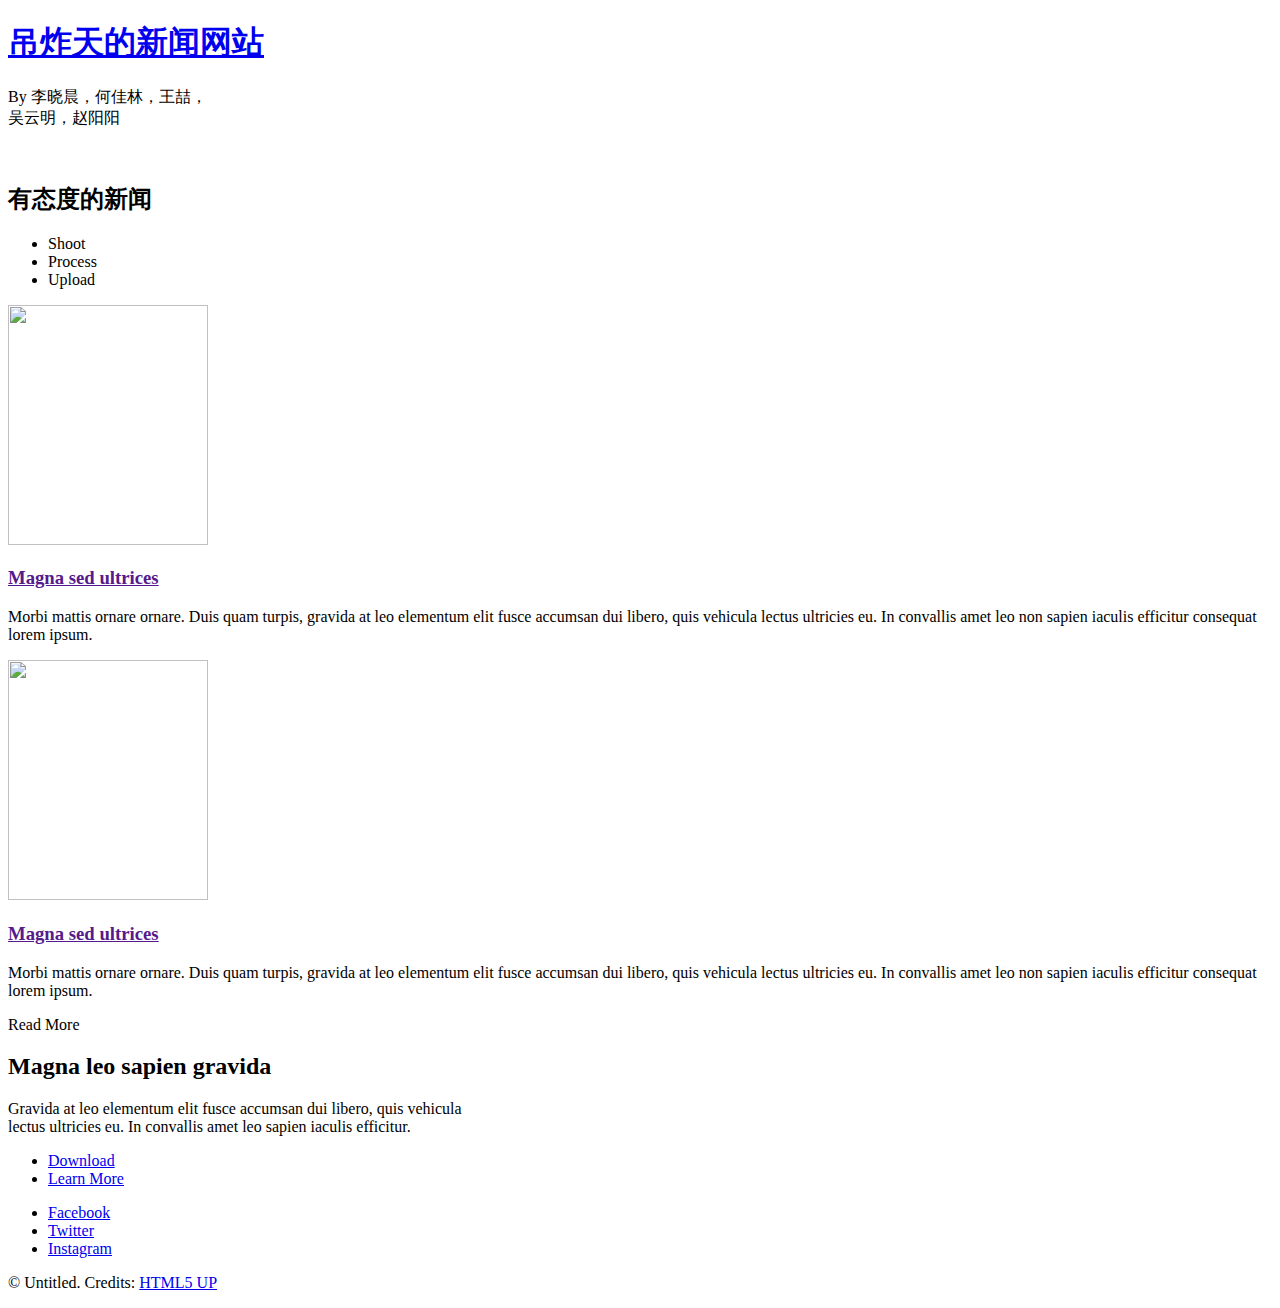
==== commit 22bf5b3b: "一些改动，大致能跑起来了" ====
--- a/view/homePage/index.html
+++ b/view/homePage/index.html
@@ -10,8 +10,8 @@
 		<meta charset="utf-8" />
 		<meta name="viewport" content="width=device-width, initial-scale=1" />
 		<!--[if lte IE 8]><script src="assets/js/ie/html5shiv.js"></script><![endif]-->
-		<link rel="stylesheet" href="assets/css/main.css" />
-		<link rel="stylesheet" href="assets/css/newsMain.css">
+		<link rel="stylesheet" href="view/homePage/assets/css/main.css" />
+		<link rel="stylesheet" href="view/homePage/assets/css/newsMain.css">
 		<!--[if lte IE 8]><link rel="stylesheet" href="assets/css/ie8.css" /><![endif]-->
 		<!--[if lte IE 9]><link rel="stylesheet" href="assets/css/ie9.css" /><![endif]-->
 	</head>
@@ -24,7 +24,7 @@
 					<p>By 李晓晨，何佳林，王喆，<br />
 					吴云明，赵阳阳</p>
 				</div>
-				<div class="image phone"><div class="inner"><img src="images/screen.jpg" alt="" /></div></div>
+				<div class="image phone"><div class="inner"><img src="view/homePage/images/screen.jpg" alt="" /></div></div>
 			</header>
 
 		<!-- One -->
@@ -43,14 +43,14 @@
 			<section id="two" class="wrapper">
 				<div class="inner alt" id="news-content">
 					<section class="spotlight">
-						<div class="image"><img src="images/新垣结衣 (2).jpg" alt="" height="240" width="200"/></div>
+						<div class="image"><img src="view/homePage/images/新垣结衣 (2).jpg" alt="" height="240" width="200"/></div>
 						<div class="content">
 							<h3><a href="">Magna sed ultrices</a></h3>
 							<p>Morbi mattis ornare ornare. Duis quam turpis, gravida at leo elementum elit fusce accumsan dui libero, quis vehicula lectus ultricies eu. In convallis amet leo non sapien iaculis efficitur consequat lorem ipsum.</p>
 						</div>
 					</section>
 					<section class="spotlight">
-						<div class="image"><img src="images/pic01.jpg" alt=""  height="240" width="200"/></div>
+						<div class="image"><img src="view/homePage/images/pic01.jpg" alt=""  height="240" width="200"/></div>
 						<div class="content">
 							<h3><a href="">Magna sed ultrices</a></h3>
 							<p>Morbi mattis ornare ornare. Duis quam turpis, gravida at leo elementum elit fusce accumsan dui libero, quis vehicula lectus ultricies eu. In convallis amet leo non sapien iaculis efficitur consequat lorem ipsum.</p>
@@ -85,12 +85,12 @@
 			</footer>
 
 		<!-- Scripts -->
-			<script src="assets/js/jquery.min.js"></script>
-			<script src="assets/js/jquery.scrolly.min.js"></script>
-			<script src="assets/js/skel.min.js"></script>
-			<script src="assets/js/util.js"></script>
+			<script src="view/homePage/assets/js/jquery.min.js"></script>
+			<script src="view/homePage/assets/js/jquery.scrolly.min.js"></script>
+			<script src="view/homePage/assets/js/skel.min.js"></script>
+			<script src="view/homePage/assets/js/util.js"></script>
 			<!--[if lte IE 8]><script src="assets/js/ie/respond.min.js"></script><![endif]-->
-			<script src="assets/js/main.js"></script>
-			<script src="assets/js/newsMain.js"></script>
+			<script src="view/homePage/assets/js/main.js"></script>
+			<script src="view/homePage/assets/js/newsMain.js"></script>
 	</body>
 </html>
